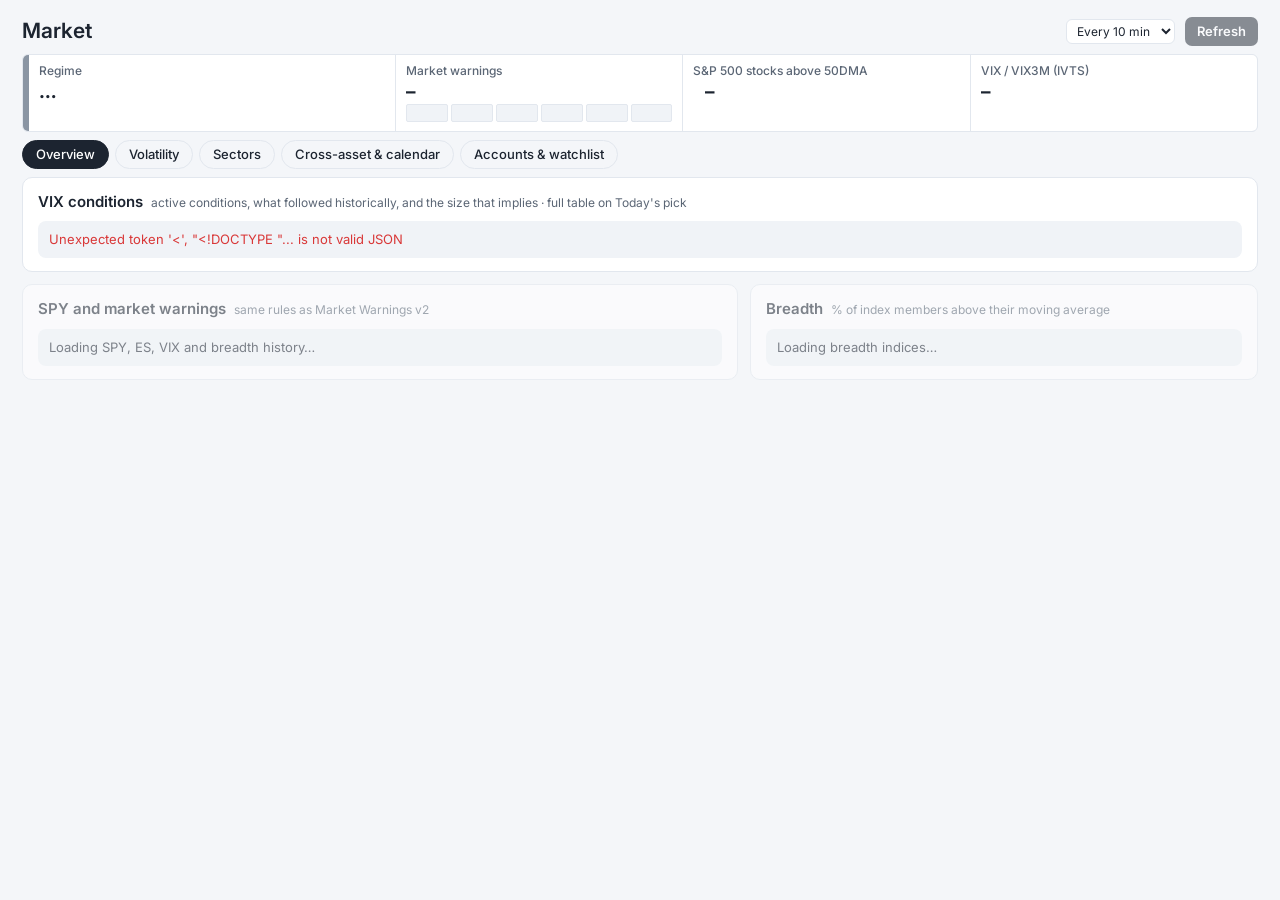
==== web/market.html @ d5e300c9 "Calmer desk layout: grouped sidebar, sticky size ribbon, light/dark switch One meaning per colour, s" ====
<!doctype html>
<html lang="en">
<head><meta charset="utf-8"><meta name="viewport" content="width=device-width,initial-scale=1">
<title>Market</title>
<link rel="preconnect" href="https://fonts.googleapis.com">
<link rel="preconnect" href="https://fonts.gstatic.com" crossorigin>
<link rel="stylesheet" href="https://fonts.googleapis.com/css2?family=Inter:wght@400;500;600;700&family=JetBrains+Mono:wght@400;500&display=swap">
<script>try { const t = localStorage.getItem("od.theme"); if (t === "light" || t === "dark") document.documentElement.dataset.theme = t; } catch (e) {}</script>
<style>
/* Layout: trading-desk board. Regime strip of instruments on top, then chart panels on a
   12-col grid. Up/down colours reuse the Pine tables (teal / red); warning states reuse the
   Pine panes (white / fuchsia / red). Series slots follow the validated categorical order. */
:root{
  --bg:#f4f6f9; --panel:#ffffff; --ink:#1c2430; --muted:#5b6675; --faint:#8a95a3; --line:#e2e7ee; --grid:#eef1f5; --soft:#f0f3f7;
  --accent:#2563eb;
  --up:#0f8f83; --down:#d93838; --warn:#a16207; --info:#2563eb;
  --s1:#2a78d6; --s2:#eb6834; --s3:#1baf7a;
  --f-display:"Inter",system-ui,-apple-system,"Segoe UI",sans-serif;
  --f-body:"Inter",system-ui,-apple-system,"Segoe UI",sans-serif;
  --f-mono:"JetBrains Mono",ui-monospace,"Cascadia Mono",Consolas,monospace;
}
@media (prefers-color-scheme: dark){:root:not([data-theme="light"]){
  --bg:#0c1015; --panel:#141a21; --ink:#e6ebf1; --muted:#93a0af; --faint:#6b7684; --line:#26303b; --grid:#1e262f; --soft:#1a222b;
  --accent:#5b9bf5; --up:#2fbfa9; --down:#ff6b6b; --warn:#e0a83e; --info:#5b9bf5;
  --s1:#3987e5; --s2:#d95926; --s3:#199e70; color-scheme:dark}}
:root[data-theme="dark"]{
  --bg:#0c1015; --panel:#141a21; --ink:#e6ebf1; --muted:#93a0af; --faint:#6b7684; --line:#26303b; --grid:#1e262f; --soft:#1a222b;
  --accent:#5b9bf5; --up:#2fbfa9; --down:#ff6b6b; --warn:#e0a83e; --info:#5b9bf5;
  --s1:#3987e5; --s2:#d95926; --s3:#199e70; color-scheme:dark}
.embedded .standalone{display:none}
.embedded .wrap{padding-block:0 24px}
body{background:var(--bg);color:var(--ink);font-family:var(--f-body);font-size:14px;line-height:1.45}
.wrap{max-width:1360px;margin:0 auto;padding-inline:16px;padding-block:14px 40px;display:flex;flex-direction:column;gap:14px}
h1,h2{font-family:var(--f-display);font-weight:600;margin:0;letter-spacing:.01em;text-wrap:balance}
h1{font-size:28px} h2{font-size:16px;text-transform:uppercase;letter-spacing:.07em}
h3{font-family:var(--f-display);font-weight:600;font-size:13px;text-transform:uppercase;letter-spacing:.07em;color:var(--muted);margin:0}
.mono,td.n,.num{font-family:var(--f-mono);font-variant-numeric:tabular-nums}
.muted{color:var(--muted)} .small{font-size:12px}
header.top{display:flex;flex-wrap:wrap;align-items:center;justify-content:space-between;gap:10px}
.topmeta{display:flex;flex-wrap:wrap;align-items:center;gap:10px}
button{font:inherit;font-family:var(--f-display);font-weight:600;letter-spacing:.05em;text-transform:uppercase;font-size:13px;
  background:var(--ink);color:var(--panel);border:0;border-radius:4px;padding:7px 14px;cursor:pointer}
button.ghost{background:transparent;color:var(--ink);border:1px solid var(--line);padding:4px 10px;font-size:12px}
button:focus-visible,input:focus-visible,th:focus-visible{outline:2px solid var(--accent);outline-offset:2px}
button:disabled{opacity:.5;cursor:default}
.demo{background:var(--accent);color:var(--panel);font-family:var(--f-display);font-weight:600;letter-spacing:.05em;text-transform:uppercase;padding:6px 12px;border-radius:4px}

/* regime strip */
.strip{display:grid;grid-template-columns:minmax(0,1.3fr) repeat(3,minmax(0,1fr));gap:1px;background:var(--line);border:1px solid var(--line);border-radius:6px;overflow:hidden}
.strip>div{background:var(--panel);padding:12px 14px;display:flex;flex-direction:column;gap:6px;min-width:0}
.lbl{font-family:var(--f-display);font-size:12px;text-transform:uppercase;letter-spacing:.08em;color:var(--muted)}
.big{font-family:var(--f-display);font-weight:700;font-size:26px;line-height:1.05}
.regime{border-left:6px solid var(--faint)}
.seg{display:grid;grid-template-columns:repeat(6,1fr);gap:3px}
.seg i{height:16px;border-radius:2px;background:var(--soft);border:1px solid var(--line)}
.tilerow{display:flex;align-items:center;gap:12px;min-width:0}
.tilerow>svg,.tilerow>span>svg{flex:0 0 auto}

/* grid & panels */
.grid{display:grid;grid-template-columns:repeat(12,minmax(0,1fr));gap:14px}
.panel{background:var(--panel);border:1px solid var(--line);border-radius:6px;padding:14px;display:flex;flex-direction:column;gap:12px;min-width:0;transition:opacity .2s}
.panel.stale{opacity:.55}
.panel>header{display:flex;justify-content:space-between;align-items:baseline;gap:8px;flex-wrap:wrap}
.c4{grid-column:span 4}.c5{grid-column:span 5}.c6{grid-column:span 6}.c7{grid-column:span 7}.c8{grid-column:span 8}.c12{grid-column:span 12}
@media (max-width:1060px){.c4,.c5,.c6,.c7,.c8{grid-column:span 12}.strip{grid-template-columns:repeat(2,minmax(0,1fr))}}
@media (max-width:540px){.strip{grid-template-columns:minmax(0,1fr)}}
.two{display:grid;grid-template-columns:minmax(0,1fr) minmax(0,1fr);gap:14px}
@media (max-width:760px){.two{grid-template-columns:minmax(0,1fr)}}
@media (max-width:1180px){.two.stack{grid-template-columns:minmax(0,1fr)}}
.rlist{display:flex;flex-direction:column;gap:4px}
.rrow{display:grid;grid-template-columns:minmax(0,10em) minmax(0,1fr);gap:12px;align-items:center;padding-block:4px;border-bottom:1px solid var(--soft)}
.rrow:last-child{border-bottom:0}
.rrow .who{display:flex;flex-direction:column;gap:3px;min-width:0}
.sub{display:flex;flex-direction:column;gap:6px;min-width:0}
.chart{position:relative;width:100%;min-width:0}
.chart svg{display:block;width:100%;overflow:visible}
.chart text{font-family:var(--f-mono);font-size:10.5px;fill:var(--faint)}
.chart .lab{font-family:var(--f-body);font-size:11px;fill:var(--ink)}
.legend{display:flex;flex-wrap:wrap;gap:4px 14px;font-size:12px;color:var(--muted)}
.legend span{display:inline-flex;align-items:center;gap:6px}
.legend i{width:14px;height:3px;border-radius:2px;display:inline-block}
.legend i.box{height:10px;width:10px;border-radius:2px}
#tip{position:fixed;z-index:10;pointer-events:none;background:var(--ink);color:var(--panel);font-size:12px;line-height:1.4;padding:6px 9px;border-radius:4px;max-width:260px;box-shadow:0 4px 14px rgba(0,0,0,.25)}
#tip b{font-family:var(--f-mono);font-weight:500}
#tip .sw{display:inline-block;width:8px;height:8px;border-radius:2px;margin-right:5px;vertical-align:middle}

.tbl{overflow-x:auto}
table{border-collapse:collapse;width:100%;font-size:13px}
th{font-family:var(--f-display);font-weight:600;text-transform:uppercase;letter-spacing:.05em;font-size:11.5px;color:var(--muted);text-align:left;padding:6px 8px;border-bottom:1px solid var(--line);white-space:nowrap}
th.sort{cursor:pointer} th.sort[aria-sort]{color:var(--ink)}
td{padding:5px 8px;border-bottom:1px solid var(--soft);white-space:nowrap}
td.n,th.n{text-align:right}
td.heat{text-align:right;font-family:var(--f-mono);font-variant-numeric:tabular-nums;color:var(--ink)}
tr:last-child td{border-bottom:0}
.pos{color:var(--up)} .neg{color:var(--down)} .wrn{color:var(--warn)} .acc{color:var(--accent)}
.chip{display:inline-block;font-family:var(--f-display);font-weight:600;font-size:11.5px;letter-spacing:.05em;text-transform:uppercase;padding:2px 7px;border-radius:3px;border:1px solid currentColor;white-space:nowrap}
.state{display:block;padding:9px 11px;border-radius:4px;background:var(--soft);font-size:13px}
.state.err{color:var(--down)}
.state.err button{margin-left:8px}
.minibar{display:inline-block;width:56px;height:8px;background:var(--soft);border-radius:2px;position:relative;vertical-align:middle;margin-right:6px;overflow:hidden}
.minibar>span{position:absolute;inset:0 auto 0 0;background:var(--info)}

/* warning grid */
.wgrid{display:grid;grid-template-columns:auto minmax(0,1fr) auto;gap:5px 10px;align-items:center}
.wgrid .rowname{font-size:12.5px;white-space:nowrap}
.wgrid .reading{font-family:var(--f-mono);font-size:12px;text-align:right;white-space:nowrap}
.hist{display:grid;grid-auto-flow:column;grid-auto-columns:minmax(0,1fr);gap:2px}
.hist i{display:block;height:12px;border-radius:1px}
.k-white{background:var(--soft);box-shadow:inset 0 0 0 1px var(--line)}
.k-fuchsia{background:var(--warn)} .k-red{background:var(--down)} .k-green{background:var(--up)} .k-aqua{background:var(--info)}
.seg i.k-fuchsia{background:var(--warn);border-color:var(--warn)} .seg i.k-red{background:var(--down);border-color:var(--down)} .seg i.k-green{background:var(--up)} .seg i.k-aqua{background:var(--info)}
.k-gray{background:transparent;box-shadow:inset 0 0 0 1px var(--faint)}
.k-faint{background:color-mix(in srgb,var(--warn) 40%,var(--soft))}

/* bars list */
.blist{display:flex;flex-direction:column;gap:7px}
.brow{display:grid;grid-template-columns:minmax(0,8.5em) minmax(0,1fr) 3.6em;gap:10px;align-items:center;font-size:12.5px}
.btrack{position:relative;height:12px;background:var(--soft);border-radius:2px}
.btrack>span{position:absolute;inset:0 auto 0 0;border-radius:0 2px 2px 0;background:var(--s1)}
.btrack>em{position:absolute;top:-2px;bottom:-2px;width:1px;background:var(--faint)}

.kv{display:grid;grid-template-columns:repeat(auto-fit,minmax(140px,1fr));gap:10px}
.kv>div{display:flex;flex-direction:column;gap:2px;padding:9px 11px;background:var(--soft);border-radius:4px;min-width:0}
.kv b{font-family:var(--f-display);font-weight:600;font-size:20px}
.row{display:flex;flex-wrap:wrap;gap:8px;align-items:center}
input[type=text]{font:inherit;font-family:var(--f-mono);background:var(--panel);color:var(--ink);border:1px solid var(--line);border-radius:4px;padding:6px 9px;min-width:0;flex:1 1 220px}
.tag{display:inline-flex;align-items:center;gap:6px;font-family:var(--f-mono);font-size:12px;background:var(--soft);border:1px solid var(--line);border-radius:3px;padding:2px 4px 2px 8px}
.tag button{background:transparent;color:var(--muted);padding:0 4px;font-size:14px;border:0}
.cards{display:grid;grid-template-columns:repeat(auto-fill,minmax(260px,1fr));gap:12px}
.card{border:1px solid var(--line);border-radius:5px;padding:10px 12px;display:flex;flex-direction:column;gap:6px;min-width:0}
.card .hd{display:flex;justify-content:space-between;align-items:baseline;gap:8px}
.card .sym{font-family:var(--f-mono);font-weight:500}
.toggle{display:inline-flex;border:1px solid var(--line);border-radius:4px;overflow:hidden}
.toggle button{background:transparent;color:var(--muted);border:0;border-radius:0;padding:4px 11px;font-size:12px}
.toggle button+button{border-left:1px solid var(--line)}
.toggle button[aria-pressed="true"]{background:var(--ink);color:var(--panel)}
select{font:inherit;font-size:12px;background:var(--panel);color:var(--ink);border:1px solid var(--line);border-radius:4px;padding:4px 6px}
select:focus-visible{outline:2px solid var(--accent);outline-offset:2px}
.note{font-size:12px;color:var(--muted);max-width:80ch;margin:0}
@media (prefers-reduced-motion:no-preference){.loading{animation:pulse 1.4s ease-in-out infinite}@keyframes pulse{50%{opacity:.45}}}
</style>
<link rel="stylesheet" href="compact.css">
<link rel="stylesheet" href="desk.css">
<link rel="stylesheet" href="vixcond.css">
<script src="vixcond.js"></script>
<script src="subtabs.js"></script>

<div class="wrap">
  <header class="top">
    <div>
      <h1 class="standalone">Market</h1>
      <div class="muted small">VIX family and indexes from IBKR (CBOE when TWS is off) · ETFs from yfinance · breadth computed from index members · account from TWS · read-only</div>
    </div>
    <div class="topmeta">
      <span id="demoFlag" hidden class="demo">Demo data, not market prices</span>
      <span class="muted small" id="updated">Loading…</span>
      <label class="muted small" for="autoSel">Auto-refresh</label>
      <select id="autoSel"><option value="0">Off</option><option value="5">Every 5 min</option><option value="10">Every 10 min</option><option value="15">Every 15 min</option><option value="30">Every 30 min</option></select>
      <span class="muted small mono" id="nextIn"></span>
      <button id="refresh" type="button">Refresh</button>
    </div>
  </header>

  <section class="strip" aria-label="Regime summary">
    <div class="regime" id="regimeBox"><span class="lbl">Regime</span><span class="big" id="regime">…</span><span class="small muted" id="regimeWhy"></span></div>
    <div><span class="lbl">Market warnings</span><span class="big" id="warnCount">–</span><div class="seg" id="warnSeg"><i></i><i></i><i></i><i></i><i></i><i></i></div><span class="small muted" id="warnOdds"></span></div>
    <div><span class="lbl">S&amp;P 500 stocks above 50DMA</span><div class="tilerow"><span id="gauge"></span><div class="sub"><span class="big" id="s5fiBig">–</span><span class="small muted" id="s5fiSub"></span></div></div></div>
    <div><span class="lbl">VIX / VIX3M (IVTS)</span><div class="tilerow"><div class="sub"><span class="big" id="ivtsBig">–</span><span class="small muted" id="ivtsSub"></span></div></div><div class="chart" id="ivtsSpark"></div></div>
  </section>

  <div class="grid" data-subs id="mdGrid">
    <section class="panel c12" id="pVixc" data-sub="Overview"><header><h2>VIX conditions</h2><span class="small muted">active conditions, what followed historically, and the size that implies · full table on Today's pick</span></header><div id="vcBody"></div></section>
    <section class="panel c7" id="pWarn" data-sub="Overview">
      <header><h2>SPY and market warnings</h2><span class="small muted">same rules as Market Warnings v2</span></header>
      <div id="warnBody" class="sub"><div class="state loading">Loading SPY, ES, VIX and breadth history…</div></div>
    </section>

    <section class="panel c5" id="pBreadth" data-sub="Overview">
      <header><h2>Breadth</h2><span class="small muted">% of index members above their moving average</span></header>
      <div id="breadthBody" class="sub"><div class="state loading">Loading breadth indices…</div></div>
    </section>

    <section class="panel c12" id="pVol" data-sub="Volatility">
      <header><h2>Volatility</h2><span class="small muted">VIX family from IBKR (CBOE fallback) · bands, term structure, implied vs realised, VIX/VIX3M</span></header>
      <div id="volBody" class="sub"><div class="state loading">Loading VIX term structure…</div></div>
    </section>

    <section class="panel c12" id="pSect" data-sub="Sectors">
      <header><h2>Sectors</h2><span class="small muted">what rotation says about risk appetite, leadership and SPX vs RUT · br = % of the sector's stocks above their 50DMA</span></header>
      <div id="sectBody" class="sub"><div class="state loading">Loading 13 sector ETFs and 11 sector breadth indices…</div></div>
    </section>

    <section class="panel c6" id="pCross" data-sub="Cross-asset &amp; calendar">
      <header><h2>Cross-asset</h2><span class="small muted">ratios vs their 20-day SMA · Canary 13612W momentum</span></header>
      <div id="crossBody" class="sub"><div class="state loading">Loading ratio and Canary inputs…</div></div>
    </section>

    <section class="panel c6" id="pCal" data-sub="Cross-asset &amp; calendar">
      <header><h2>US economic calendar</h2><span class="small muted">Forex Factory feed</span><div class="row"><span class="small muted">next 7 days</span><div class="toggle" role="group" aria-label="Importance" id="calToggle"><button type="button" data-f="medium">Medium</button><button type="button" data-f="high">High</button><button type="button" data-f="both">Both</button></div></div></header>
      <div id="calBody"><div class="state loading">Loading calendar…</div></div>
    </section>

    <section class="panel c12" id="pAcct" data-sub="Accounts &amp; watchlist">
      <header><h2>Accounts</h2><span class="small muted">TWS · view only, this app never places orders</span></header>
      <div id="acctBody" class="sub"><div class="state loading">Loading account…</div></div>
    </section>

    <section class="panel c12" id="pWatch" data-sub="Accounts &amp; watchlist">
      <header><h2>Watchlist signals</h2><span class="small muted">STFS v2.5 and BB + RSI rules recomputed from daily / weekly bars</span></header>
      <form class="row" id="watchForm" autocomplete="off">
        <label class="lbl" for="watchInput">Add symbol</label>
        <input type="text" id="watchInput" placeholder="EXCHANGE:TICKER, e.g. NASDAQ:AAPL">
        <button type="submit">Add</button>
      </form>
      <div class="row" id="watchTags"></div>
      <div id="watchBody"></div>
      <p class="note">An approximation for scanning. It uses the default STFS inputs (both directions, short-month filter on, 3-week reversal window, 5-day trigger) and treats the latest bar as closed. Confirm any setup on the TradingView chart before acting.</p>
    </section>
  </div>
</div>
<div id="tip" hidden></div>

<script>
(() => {
"use strict";
const TV = "Market data", IB = "TWS";
if (window.self !== window.top) document.documentElement.classList.add("embedded");
const $ = (id) => document.getElementById(id);
const esc = (s) => String(s ?? "").replace(/[&<>"']/g, (c) => ({"&":"&amp;","<":"&lt;",">":"&gt;",'"':"&quot;","'":"&#39;"}[c]));
const ok = (v) => v != null && isFinite(v);
const fmt = (v, d = 2) => ok(v) ? Number(v).toFixed(d) : "–";
const sgn = (v, d = 1) => ok(v) ? (v > 0 ? "+" : "") + Number(v).toFixed(d) : "–";
const cls = (v) => !ok(v) ? "" : v > 0 ? "pos" : v < 0 ? "neg" : "";
const money = (v, cur) => ok(v) ? Number(v).toLocaleString(undefined, {maximumFractionDigits: 2, minimumFractionDigits: 2}) + (cur ? " " + cur : "") : "–";
const last = (a) => a[a.length - 1];
const MON = ["Jan","Feb","Mar","Apr","May","Jun","Jul","Aug","Sep","Oct","Nov","Dec"];
const shortDate = (d) => { const [, m, dd] = d.split("-"); return `${MON[+m - 1]} ${+dd}`; };

/* ================================================================== */
/* Connector access: queue (2 at a time), cache, transient retries     */
let mcp = null, DEMO = false;
const MAX_CONC = 2; let running = 0; const waiting = [];
const slot = () => new Promise((res) => { if (running < MAX_CONC) { running++; res(); } else waiting.push(res); });
const release = () => { running--; const n = waiting.shift(); if (n) { running++; n(); } };
const sleep = (ms) => new Promise((r) => setTimeout(r, ms));
const TRANSIENT = /handshake|timeout|timed out|\b429\b|\b5\d\d\b|EOF|reset|temporar|unavailable|dial/i;
let forceFresh = false;

async function localCall(tool, input) {
  let url;
  if (tool === "mcp-tv-get-ohlcv") url = "/api/md/ohlcv?" + new URLSearchParams({symbol: input.symbol, interval: input.interval || "1D", count: input.count || 300, adj: input.adj ? "1" : "0"});
  else if (tool === "mcp-tv-get-economic-calendar") url = "/api/md/calendar?" + new URLSearchParams({date_from: input.date_from || "", date_to: input.date_to || ""});
  else throw {code: "other", message: "Unknown data request " + tool};
  const r = await fetch(url);
  if (!r.ok) throw {code: "server_unavailable", server: "Options Desk server", message: `HTTP ${r.status}`, retryable: true};
  return r.json();
}

async function call(server, tool, input, staleMs = 300000) {
  await slot();
  try {
    for (let attempt = 0; ; attempt++) {
      try {
        const p = await localCall(tool, input);
        if (p && typeof p === "object" && p.success === false) throw {code: "tool_error", server, message: typeof p.error === "string" ? p.error : JSON.stringify(p.error || p)};
        return {payload: p, storedAt: Date.now()};
      } catch (e) {
        const transient = e && (e.retryable || (e.code === "tool_error" && TRANSIENT.test(String(e.message))));
        if (!transient || attempt >= 2) throw e;
        await sleep(Math.min(e.retryAfterMs || (1200 * (attempt + 1) ** 2 + Math.random() * 900), 10000));
      }
    }
  } finally { release(); }
}

function errorHtml(e, what) {
  const code = e && e.code, s = (e && e.server) || what;
  const m = String((e && e.message) || "");
  let msg;
  switch (code) {
    case "needs_reauth": msg = `<b>${esc(s)} needs reconnecting.</b> Reconnect it in claude.ai Settings → Connectors, then press Retry.`; break;
    case "server_not_connected": msg = `<b>${esc(s)} isn't connected.</b> Add it in claude.ai Settings → Connectors.`; break;
    case "selection_required": msg = `<b>Choose which ${esc(s)} connector to use</b> when prompted, then press Retry.`; break;
    case "not_in_manifest": msg = `<b>${esc(s)} is turned off for this page.</b> Allow it from the artifact's Permissions menu.`; break;
    case "blocked_by_policy": case "approval_required": msg = `<b>Your organization's policy blocks this ${esc(s)} tool here.</b>`; break;
    case "server_unavailable": case "rate_limited": msg = `<b>${esc(s)} didn't answer in time.</b> Try again in a minute.`; break;
    case "not_granted": case "capability_disabled": case "capability_removed": msg = `<b>Connectors aren't available in this view.</b> Open the page on claude.ai while signed in.`; break;
    case "tool_error": msg = TRANSIENT.test(m) ? `<b>${esc(s)} had a temporary data-feed problem</b> and three attempts failed. Try again in a minute.` : `<b>${esc(s)} returned an error:</b> ${esc(m.slice(0, 200))}`; break;
    default: msg = `<b>Couldn't load ${esc(what)}.</b> ${esc(m.slice(0, 200))}`;
  }
  return `<div class="state err">${msg}</div>`;
}

/* ================================================================== */
/* Bars: one request per symbol per refresh, shared by every section   */
const dateKey = (t) => new Date((t + 6 * 3600) * 1000).toISOString().slice(0, 10); // ES session opens 22:00 UTC -> next day
const NEED = {"AMEX:SPY": 320, "CME_MINI:ES1!": 200, "CBOE:VIX": 300, "CBOE:VIX3M": 300, "CBOE:VIX9D": 40, "CBOE:VIX6M": 40, "CBOE:VIX1Y": 40,
  "CBOE:VVIX": 300, "CBOE:SKEW": 300, "CBOE:RVX": 160, "CBOE:SPX": 160, "RUSSELL:RUT": 160,
  "INDEX:S5FI": 200, "INDEX:S5TH": 200, "INDEX:S5TW": 200, "AMEX:XLU": 130, "AMEX:HYG": 130, "NASDAQ:TLT": 130, "NASDAQ:WOOD": 130, "AMEX:GLD": 130,
  "AMEX:EEM": 270, "AMEX:AGG": 270, "NASDAQ:IEF": 270};
let memo = new Map(), oldestStamp = null;
const stamp = (s) => { if (s && (oldestStamp == null || s < oldestStamp)) oldestStamp = s; };
// adj = dividend-adjusted closes (sectors, cross-asset ratios). Raw closes stay the default for the warnings
// and the watchlist so they match TradingView and the Pine scripts.
function bars(symbol, interval = "1D", count, adj = false) {
  const n = count || NEED[symbol] || 90, key = symbol + "|" + interval + (adj ? "|adj" : "");
  if (memo.has(key)) return memo.get(key);
  const p = (async () => {
    if (DEMO) return demoBars(symbol, n, interval);
    const {payload, storedAt} = await call(TV, "mcp-tv-get-ohlcv", {symbol, count: n, interval, format: "columns", adj});
    stamp(storedAt);
    const b = payload && payload.bars;
    if (!b || !b.c || !b.c.length) throw {code: "tool_error", server: TV, message: `No bars for ${symbol}`};
    return {sym: symbol, t: b.t, o: b.o, h: b.h, l: b.l, c: b.c, v: (b.v || []).map((x) => x == null ? 0 : x), d: b.t.map(dateKey)};
  })();
  p.catch(() => memo.delete(key)); // a failed symbol can be retried
  memo.set(key, p);
  return p;
}
const idxAt = (s, d) => { let lo = 0, hi = s.d.length - 1, ix = -1; while (lo <= hi) { const m = (lo + hi) >> 1; if (s.d[m] <= d) { ix = m; lo = m + 1; } else hi = m - 1; } return ix; };
const at = (s, vals, d) => { if (!s) return null; const i = idxAt(s, d); return i < 0 ? null : vals[i]; };

/* Demo bars (only with #demo and no connectors): deterministic random walks, clearly flagged. */
function demoBars(symbol, n, interval) {
  let seed = [...symbol].reduce((a, ch) => (a * 31 + ch.charCodeAt(0)) >>> 0, 7);
  const rnd = () => ((seed = (seed * 1664525 + 1013904223) >>> 0) / 4294967296);
  const isBreadth = symbol.startsWith("INDEX:"), isVix = symbol.startsWith("CBOE:");
  const step = interval === "1W" ? 7 * 86400 : 86400, t0 = Math.floor(Date.now() / 1000 / 86400) * 86400 + 13.5 * 3600 - n * step;
  const t = [], o = [], h = [], l = [], c = [], v = []; let x = isBreadth ? 55 : isVix ? 16 + (symbol.length % 4) : 50 + rnd() * 400;
  for (let i = 0; i < n; i++) {
    const prev = x;
    if (isBreadth) x = Math.max(3, Math.min(97, x + (rnd() - 0.5) * 9 + (55 - x) * 0.04));
    else if (isVix) x = Math.max(9, x + (rnd() - 0.5) * 1.6 + (17 - x) * 0.06);
    else x = x * (1 + (rnd() - 0.48) * 0.022);
    t.push(t0 + i * step); o.push(prev); c.push(x); h.push(Math.max(prev, x) * (1 + rnd() * 0.006)); l.push(Math.min(prev, x) * (1 - rnd() * 0.006)); v.push(isBreadth || isVix ? 0 : 1e6 * (20 + rnd() * 30));
  }
  return {sym: symbol, t, o, h, l, c, v, d: t.map(dateKey)};
}

/* ================================================================== */
/* Pine-equivalent maths                                               */
function sma(a, n) { const o = Array(a.length).fill(null); for (let i = n - 1; i < a.length; i++) { let s = 0, good = true; for (let k = i - n + 1; k <= i; k++) { if (a[k] == null) { good = false; break; } s += a[k]; } if (good) o[i] = s / n; } return o; }
function stdev(a, n) { const m = sma(a, n); return a.map((_, i) => { if (m[i] == null) return null; let s = 0; for (let k = i - n + 1; k <= i; k++) s += (a[k] - m[i]) ** 2; return Math.sqrt(s / n); }); }
function emaLike(a, n, alpha) { const o = Array(a.length).fill(null); let prev = null, run = 0, sum = 0;
  for (let i = 0; i < a.length; i++) { const x = a[i];
    if (prev == null) { if (x == null) { run = 0; sum = 0; continue; } run++; sum += x; if (run > n) sum -= a[i - n]; if (run >= n) { prev = sum / n; o[i] = prev; } }
    else if (x != null) { prev = alpha * x + (1 - alpha) * prev; o[i] = prev; } }
  return o; }
const ema = (a, n) => emaLike(a, n, 2 / (n + 1));
const rma = (a, n) => emaLike(a, n, 1 / n);
function wma(a, n) { const o = Array(a.length).fill(null), den = n * (n + 1) / 2; for (let i = n - 1; i < a.length; i++) { let s = 0, good = true; for (let k = 0; k < n; k++) { const x = a[i - n + 1 + k]; if (x == null) { good = false; break; } s += x * (k + 1); } if (good) o[i] = s / den; } return o; }
function hma(a, n) { const h = wma(a, Math.floor(n / 2)), f = wma(a, n); return wma(h.map((x, i) => x == null || f[i] == null ? null : 2 * x - f[i]), Math.floor(Math.sqrt(n))); }
const change = (a) => a.map((x, i) => i === 0 || x == null || a[i - 1] == null ? null : x - a[i - 1]);
const tr = (s) => s.c.map((_, i) => i === 0 ? s.h[0] - s.l[0] : Math.max(s.h[i] - s.l[i], Math.abs(s.h[i] - s.c[i - 1]), Math.abs(s.l[i] - s.c[i - 1])));
function rsi(a, n) { const ch = change(a), up = rma(ch.map((x) => x == null ? null : Math.max(x, 0)), n), dn = rma(ch.map((x) => x == null ? null : Math.max(-x, 0)), n);
  return up.map((u, i) => u == null || dn[i] == null ? null : dn[i] === 0 ? 100 : u === 0 ? 0 : 100 - 100 / (1 + u / dn[i])); }
const highest = (a, n) => a.map((_, i) => i < n - 1 ? null : Math.max(...a.slice(i - n + 1, i + 1)));
const zs = (a, n) => { const m = sma(a, n), sd = stdev(a, n); return a.map((x, i) => m[i] == null || !sd[i] ? null : (x - m[i]) / sd[i]); };
const ret = (c, i, k) => i - k < 0 || !c[i - k] ? null : (c[i] / c[i - k] - 1) * 100;

/* ================================================================== */
/* Charts: measured-width SVG, solid hairline grid, crosshair tooltip  */
const tip = $("tip");
function showTip(html, x, y) { tip.innerHTML = html; tip.hidden = false; const r = tip.getBoundingClientRect(); let L = x + 14, T = y + 14; if (L + r.width > innerWidth - 8) L = x - r.width - 14; if (T + r.height > innerHeight - 8) T = y - r.height - 14; tip.style.left = L + "px"; tip.style.top = T + "px"; }
const hideTip = () => { tip.hidden = true; };
function niceTicks(lo, hi, n = 4) {
  const span = hi - lo || 1, raw = span / n, mag = 10 ** Math.floor(Math.log10(raw)), st = [1, 2, 2.5, 5, 10].map((m) => m * mag).find((s) => s >= raw) || raw;
  const out = []; for (let v = Math.ceil(lo / st) * st; v <= hi + 1e-9; v += st) out.push(+v.toFixed(10)); return out;
}
const charts = new Set();
const ro = new ResizeObserver((ents) => ents.forEach((e) => { const el = e.target; if (el._draw && Math.abs(el.clientWidth - (el._w || 0)) > 4) el._draw(); }));
function mount(el, draw) { el._draw = () => { el._w = el.clientWidth; draw(el.clientWidth || 600); }; if (!charts.has(el)) { charts.add(el); ro.observe(el); } el._draw(); }

/* lineChart: {dates, series:[{name,vals,color,width,dash,area}], band:{lo,hi}, refs:[{y,label}], shade:[colorOrNull per index],
               yMin,yMax, h, fy, endLabels, fmtTip} */
function lineChart(el, cfg) {
  mount(el, (W) => {
    const H = cfg.h || 180, mL = 40, mR = cfg.endLabels ? 64 : 12, mT = 8, mB = 22, pw = W - mL - mR, ph = H - mT - mB, n = cfg.dates.length;
    const all = []; cfg.series.forEach((s) => s.vals.forEach((v) => ok(v) && all.push(v)));
    if (cfg.band) [cfg.band.lo, cfg.band.hi].forEach((a) => a.forEach((v) => ok(v) && all.push(v)));
    (cfg.refs || []).forEach((r) => all.push(r.y));
    let lo = cfg.yMin ?? Math.min(...all), hi = cfg.yMax ?? Math.max(...all); if (hi === lo) { hi += 1; lo -= 1; }
    if (cfg.yMin == null || cfg.yMax == null) { const pad = (hi - lo) * 0.06; if (cfg.yMin == null) lo -= pad; if (cfg.yMax == null) hi += pad; }
    const X = (i) => mL + (n <= 1 ? 0 : i * pw / (n - 1)), Y = (v) => mT + ph - (v - lo) * ph / (hi - lo);
    const fy = cfg.fy || ((v) => Math.abs(hi - lo) < 5 ? v.toFixed(2) : Math.abs(v) >= 1000 ? Math.round(v).toLocaleString() : (+v.toFixed(1)).toString());
    let s = `<svg width="${W}" height="${H}" viewBox="0 0 ${W} ${H}" role="img" aria-label="${esc(cfg.label || "chart")}">`;
    if (cfg.shade) { const bw = pw / Math.max(n - 1, 1); cfg.shade.forEach((c, i) => { if (c) s += `<rect x="${(X(i) - bw / 2).toFixed(1)}" y="${mT}" width="${(bw + 0.6).toFixed(1)}" height="${ph}" fill="${c}"/>`; }); }
    niceTicks(lo, hi, cfg.ticks || 4).forEach((v) => { if (v < lo || v > hi) return; s += `<line x1="${mL}" x2="${mL + pw}" y1="${Y(v).toFixed(1)}" y2="${Y(v).toFixed(1)}" stroke="var(--grid)"/><text x="${mL - 6}" y="${(Y(v) + 3.5).toFixed(1)}" text-anchor="end">${fy(v)}</text>`; });
    const xt = Math.max(2, Math.min(5, n, Math.floor(pw / 72))); for (let k = 0; k < xt; k++) { const i = Math.round(k * (n - 1) / Math.max(xt - 1, 1)); s += `<text x="${X(i).toFixed(1)}" y="${H - 6}" text-anchor="${k === 0 ? "start" : k === xt - 1 ? "end" : "middle"}">${shortDate(cfg.dates[i])}</text>`; }
    (cfg.refs || []).forEach((r) => { s += `<line x1="${mL}" x2="${mL + pw}" y1="${Y(r.y).toFixed(1)}" y2="${Y(r.y).toFixed(1)}" stroke="${r.color || "var(--faint)"}" stroke-width="1" stroke-dasharray="4 3"/>${r.label ? `<text x="${mL + pw + 4}" y="${(Y(r.y) + 3.5).toFixed(1)}">${esc(r.label)}</text>` : ""}`; });
    const path = (vals) => { let d = "", pen = false; vals.forEach((v, i) => { if (!ok(v)) { pen = false; return; } d += (pen ? "L" : "M") + X(i).toFixed(1) + " " + Y(v).toFixed(1); pen = true; }); return d; };
    if (cfg.band) { const up = [], dn = []; cfg.dates.forEach((_, i) => { if (ok(cfg.band.lo[i]) && ok(cfg.band.hi[i])) { up.push(`${X(i).toFixed(1)},${Y(cfg.band.hi[i]).toFixed(1)}`); dn.unshift(`${X(i).toFixed(1)},${Y(cfg.band.lo[i]).toFixed(1)}`); } }); if (up.length) s += `<polygon points="${up.concat(dn).join(" ")}" fill="var(--s1)" opacity=".12"/>`; }
    cfg.series.forEach((se) => {
      if (se.area) { const pts = []; se.vals.forEach((v, i) => ok(v) && pts.push(`${X(i).toFixed(1)},${Y(v).toFixed(1)}`)); if (pts.length) s += `<polygon points="${X(se.vals.findIndex(ok)).toFixed(1)},${mT + ph} ${pts.join(" ")} ${X(n - 1).toFixed(1)},${mT + ph}" fill="${se.color}" opacity=".10"/>`; }
      s += `<path d="${path(se.vals)}" fill="none" stroke="${se.color}" stroke-width="${se.width || 2}" ${se.dash ? `stroke-dasharray="${se.dash}"` : ""} stroke-linejoin="round" stroke-linecap="round"/>`;
    });
    if (cfg.dots) cfg.dots.forEach((dt) => { if (ok(dt.v)) s += `<circle cx="${X(dt.i).toFixed(1)}" cy="${Y(dt.v).toFixed(1)}" r="4" fill="${dt.color}" stroke="var(--panel)" stroke-width="2"/>`; });
    if (cfg.endLabels) {
      const labs = cfg.series.filter((se) => se.label !== false).map((se) => { const i = se.vals.length - 1; return {y: Y(se.vals[i]), se, v: se.vals[i]}; }).filter((o) => ok(o.v)).sort((a, b) => a.y - b.y);
      for (let k = 1; k < labs.length; k++) if (labs[k].y - labs[k - 1].y < 13) labs[k].y = labs[k - 1].y + 13;
      labs.forEach((o) => { const i = o.se.vals.length - 1; s += `<circle cx="${X(i).toFixed(1)}" cy="${Y(o.v).toFixed(1)}" r="3.5" fill="${o.se.color}" stroke="var(--panel)" stroke-width="2"/><text class="lab" x="${mL + pw + 8}" y="${(o.y + 4).toFixed(1)}">${esc(o.se.short || "")}${o.se.short ? " " : ""}${(cfg.fe || fy)(o.v)}</text>`; });
    }
    s += `<line class="xh" x1="0" x2="0" y1="${mT}" y2="${mT + ph}" stroke="var(--muted)" stroke-width="1" visibility="hidden"/><rect class="hit" x="${mL}" y="${mT}" width="${pw}" height="${ph}" fill="transparent"/></svg>`;
    el.innerHTML = s;
    const svg = el.firstChild, xh = svg.querySelector(".xh"), hit = svg.querySelector(".hit");
    const move = (ev) => {
      const r = svg.getBoundingClientRect(), px = ev.clientX - r.left, i = Math.max(0, Math.min(n - 1, Math.round((px - mL) / pw * (n - 1))));
      xh.setAttribute("x1", X(i)); xh.setAttribute("x2", X(i)); xh.setAttribute("visibility", "visible");
      const rows = cfg.series.filter((se) => se.tip !== false).map((se) => `<div><span class="sw" style="background:${se.color}"></span>${esc(se.name)} <b>${ok(se.vals[i]) ? (cfg.ft || fy)(se.vals[i]) : "–"}</b></div>`).join("");
      showTip(`<div>${esc(shortDate(cfg.dates[i]))} ${cfg.dates[i].slice(0, 4)}</div>${rows}${cfg.extraTip ? cfg.extraTip(i) : ""}`, ev.clientX, ev.clientY);
    };
    hit.addEventListener("pointermove", move); hit.addEventListener("pointerdown", move);
    hit.addEventListener("pointerleave", () => { xh.setAttribute("visibility", "hidden"); hideTip(); });
  });
}
const legend = (items) => `<div class="legend">${items.map(([name, color, box]) => `<span><i class="${box ? "box" : ""}" style="background:${color}"></i>${esc(name)}</span>`).join("")}</div>`;

/* ================================================================== */
/* Data definitions                                                    */
const SECTORS = [
  ["Technology", "AMEX:XLK", "INDEX:SKFI"], ["Financials", "AMEX:XLF", "INDEX:SFFI"], ["Communications", "AMEX:XLC", "INDEX:SLFI"],
  ["Cons. Disc.", "AMEX:XLY", "INDEX:SYFI"], ["Industrials", "AMEX:XLI", "INDEX:SIFI"], ["Healthcare", "AMEX:XLV", "INDEX:SVFI"],
  ["Staples", "AMEX:XLP", "INDEX:SPFI"], ["Energy", "AMEX:XLE", "INDEX:SEFI"], ["Utilities", "AMEX:XLU", "INDEX:SUFI"],
  ["Real Estate", "AMEX:XLRE", "INDEX:SSFI"], ["Materials", "AMEX:XLB", "INDEX:SBFI"], ["Semis", "NASDAQ:SMH", null], ["Homebuilders", "AMEX:XHB", null]];
const S = {};
const settle = (ps) => Promise.allSettled(ps).then((r) => r.map((x) => x.status === "fulfilled" ? x.value : null));
const firstErr = async (ps) => { const r = await Promise.allSettled(ps); const f = r.find((x) => x.status === "rejected"); return f ? f.reason : {code: "other", message: "No data returned."}; };

/* ============================ Warnings ============================= */
async function loadWarnings() {
  const spy = await bars("AMEX:SPY");
  const syms = ["CME_MINI:ES1!", "CBOE:VIX", "CBOE:VIX3M", "INDEX:S5FI", "INDEX:S5TH"];
  const [es, vix, vix3m, s5fi, s5th] = await settle(syms.map((s) => bars(s)));
  const c = spy.c, h = hma(c, 15), s = sma(c, 50), e21 = ema(c, 21);
  const atrZ = zs(ema(tr(spy), 20), 20);
  let cum = 0; const obvZ = zs(c.map((x, i) => (cum += i ? Math.sign(x - c[i - 1]) * spy.v[i] : 0)), 20);
  const fiEq = ema(change(c).map((x, i) => x == null ? null : x * spy.v[i]), 13).map((x) => x == null ? null : x / 1e6);
  const fiEs = es ? ema(change(es.c).map((x, i) => x == null ? null : x * es.v[i]), 13).map((x) => x == null ? null : x / 1e6) : null;
  const hi20 = highest(c, 20), N0 = Math.max(60, c.length - 120);
  const rows = [];
  for (let i = N0; i < c.length; i++) {
    const d = spy.d[i];
    const dsum = s[i] == null || h[i] == null || s[i - 1] == null || h[i - 1] == null ? null : (s[i] > s[i - 1] ? 1 : -1) + (h[i] > h[i - 1] ? 1 : -1) + (h[i] > s[i] ? 1 : -1) + (c[i] > h[i] ? 1 : -1);
    const v1 = at(vix, vix && vix.c, d), v3 = at(vix3m, vix3m && vix3m.c, d), ivts = v1 && v3 ? v1 / v3 : null;
    const fe = es ? at(es, fiEs, d) : null;
    const ix = s5fi ? idxAt(s5fi, d) : -1, br50 = ix >= 0 ? s5fi.c[ix] : null, br50ago = ix >= 20 ? s5fi.c[ix - 20] : null, br200 = at(s5th, s5th && s5th.c, d);
    const brLow = ok(br200) && br200 < 50, brDiv = ok(hi20[i]) && c[i] >= hi20[i] && ok(br50) && ok(br50ago) && br50 < br50ago;
    const fiN = (ok(fiEq[i]) && fiEq[i] <= -141 ? 1 : 0) + (ok(fe) && fe <= -15 ? 1 : 0);
    const r = {i, d, dsum, atrZ: atrZ[i], obvZ: obvZ[i], ivts, fiEq: fiEq[i], fiEs: fe, br50, br200, brDiv, brN: (brLow ? 1 : 0) + (brDiv ? 1 : 0), fiN};
    r.col = [
      r.dsum == 4 ? "green" : r.dsum == 2 ? "aqua" : r.dsum == -4 ? "red" : r.dsum == -2 ? "fuchsia" : r.dsum == null ? "gray" : "white",
      !ok(r.atrZ) ? "gray" : r.atrZ >= 2 ? "red" : r.atrZ >= 1 ? "fuchsia" : "white",
      !ok(r.obvZ) ? "gray" : r.obvZ <= -2 ? "red" : r.obvZ < -1 ? "fuchsia" : "white",
      !ok(r.ivts) ? "gray" : r.ivts >= 1 ? "red" : r.ivts >= 0.9 ? "fuchsia" : "white",
      r.fiN == 2 ? "red" : r.fiN == 1 ? "fuchsia" : !es && !ok(r.fiEq) ? "gray" : "white",
      !s5fi && !s5th ? "gray" : r.brN == 2 ? "red" : r.brN == 1 ? "fuchsia" : "white"];
    r.total = (r.dsum != null && r.dsum < 0 ? 1 : 0) + (r.atrZ >= 1 ? 1 : 0) + (r.obvZ < -1 ? 1 : 0) + (r.ivts >= 0.9 ? 1 : 0) + (r.fiN > 0 ? 1 : 0) + (r.brN > 0 ? 1 : 0);
    rows.push(r);
  }
  const L = last(rows); S.warn = L; S.spy = spy;
  if (vix && vix3m) S.ivtsSeries = {dates: rows.map((r) => r.d), vals: rows.map((r) => r.ivts)};
  const missing = syms.filter((_, k) => ![es, vix, vix3m, s5fi, s5th][k]);
  const totCol = (t) => t >= 5 ? "color-mix(in srgb, var(--down) 28%, transparent)" : t >= 4 ? "color-mix(in srgb, var(--warn) 24%, transparent)" : t >= 3 ? "color-mix(in srgb, var(--warn) 11%, transparent)" : null;
  const names = ["DSSTFS (trend stack)", "ATR z-score", "OBV z-score", "VIX/VIX3M ≥ 0.90", "Force Index", "Breadth"];
  const reads = [fmt(L.dsum, 0), fmt(L.atrZ), fmt(L.obvZ), fmt(L.ivts, 3), `${fmt(L.fiEq, 0)} / ${fmt(L.fiEs, 0)}`, `${fmt(L.br50, 0)}% / ${fmt(L.br200, 0)}%${L.brDiv ? " div" : ""}`];
  const show = rows.slice(-60);
  $("warnBody").innerHTML = `<div class="chart" id="spyChart"></div>
    ${legend([["SPY close", "var(--ink)"], ["21 EMA", "var(--accent)"], ["50 SMA", "var(--s1)"], ["3 warnings", "color-mix(in srgb, var(--warn) 18%, var(--panel))", 1], ["4", "color-mix(in srgb, var(--warn) 35%, var(--panel))", 1], ["5+", "color-mix(in srgb, var(--down) 40%, var(--panel))", 1]])}
    <div class="sub"><h3>Warning components · last 60 sessions, latest right</h3>
    <div class="wgrid">${names.map((nm, k) => `<span class="rowname">${nm}</span><div class="hist">${show.map((r) => `<i class="k-${r.col[k]}" title="${r.d}: ${r.col[k]}"></i>`).join("")}</div><span class="reading">${esc(reads[k])}</span>`).join("")}
    <span class="rowname"><b>Total</b></span><div class="hist">${show.map((r) => `<i class="${r.total >= 5 ? "k-red" : r.total >= 4 ? "k-fuchsia" : r.total >= 3 ? "k-faint" : "k-white"}" title="${r.d}: ${r.total}/6"></i>`).join("")}</div><span class="reading"><b>${L.total}/6</b></span></div>
    <span class="small muted">Readings: DSTFS sum · ATR and OBV z · VIX/VIX3M · Force Index SPY / ES (millions) · % S&amp;P above 50D / 200D. White = clear, fuchsia = warning, red = strong, outlined = no data. As of ${esc(L.d)}.${missing.length ? ` Missing: ${esc(missing.join(", "))}.` : ""}</span></div>`;
  lineChart($("spyChart"), {label: "SPY with warning shading", h: 220, dates: rows.map((r) => r.d),
    series: [{name: "SPY", short: "SPY", vals: rows.map((r) => c[r.i]), color: "var(--ink)", width: 1.8},
             {name: "21 EMA", vals: rows.map((r) => e21[r.i]), color: "var(--accent)", width: 1.4, label: false},
             {name: "50 SMA", vals: rows.map((r) => s[r.i]), color: "var(--s1)", width: 1.4, label: false}],
    shade: rows.map((r) => totCol(r.total)), endLabels: true, fy: (v) => v.toFixed(0), ft: (v) => v.toFixed(2),
    extraTip: (i) => `<div>Warnings <b>${rows[i].total}/6</b></div>`});
  const seg = $("warnSeg").children; L.col.forEach((cc, k) => { seg[k].className = "k-" + cc; });
  $("warnCount").textContent = `${L.total} of 6`;
  S.warnTested = L.total - (L.brN > 0 ? 1 : 0);
  oddsLines(); $("warnCount").className = "big " + (L.total >= 5 ? "neg" : L.total >= 3 ? "wrn" : "");
  renderIvtsTile();
}

/* ============================ Breadth ============================== */
function gauge(v) {
  const W = 92, H = 54, cx = 46, cy = 48, R = 38, a = (p) => Math.PI * (1 - p / 100), pt = (p, r) => [cx + r * Math.cos(a(p)), cy - r * Math.sin(a(p))];
  const P = (p, r) => pt(p, r).map((x) => x.toFixed(1)).join(",");
  const arc = (p0, p1, col) => `<path d="M${P(p0, R)} A${R} ${R} 0 0 1 ${P(p1, R)}" stroke="${col}" stroke-width="9" fill="none"/>`;
  const nd = pt(ok(v) ? v : 0, R - 2);
  return `<svg width="${W}" height="${H}" viewBox="0 0 ${W} ${H}" role="img" aria-label="gauge ${fmt(v, 0)} percent">${arc(0, 20, "var(--up)")}${arc(20.6, 79.4, "var(--soft)")}${arc(80, 100, "var(--warn)")}
    ${ok(v) ? `<line x1="${cx}" y1="${cy}" x2="${nd[0].toFixed(1)}" y2="${nd[1].toFixed(1)}" stroke="var(--ink)" stroke-width="2.5" stroke-linecap="round"/><circle cx="${cx}" cy="${cy}" r="4" fill="var(--ink)"/>` : ""}</svg>`;
}
async function loadBreadth() {
  const main = await settle(["INDEX:S5TW", "INDEX:S5FI", "INDEX:S5TH"].map((s) => bars(s)));
  const others = await settle(["INDEX:NDFI"].map((s) => bars(s, "1D", 30)));
  if (!main.some(Boolean)) throw (await firstErr([bars("INDEX:S5FI")]));
  const ref = main[1] || main[0] || main[2], n = Math.min(120, ref.c.length), dates = ref.d.slice(-n);
  const ser = [["above 20DMA", "20D", main[0], "var(--s1)"], ["above 50DMA", "50D", main[1], "var(--s2)"], ["above 200DMA", "200D", main[2], "var(--s3)"]].filter((x) => x[2]);
  const cmp = [["S&P 500", main[1]], ["Nasdaq 100", others[0]]];
  $("breadthBody").innerHTML = `<div class="chart" id="brChart"></div>${legend(ser.map(([nm, , , col]) => ["% " + nm, col]))}
    <div class="sub"><h3>Above 50DMA by index · today vs 5 sessions ago</h3><div class="blist">${cmp.map(([nm, b]) => {
      if (!b) return `<div class="brow"><span>${nm}</span><span class="small muted">unavailable</span><span></span></div>`;
      const v = last(b.c), p = b.c[b.c.length - 6];
      return `<div class="brow" title="${nm}: ${fmt(v, 1)}% (5 sessions ago ${fmt(p, 1)}%)"><span>${nm}</span><span class="btrack"><span style="width:${Math.max(0, Math.min(100, v))}%"></span><em style="left:${Math.max(0, Math.min(100, p))}%"></em><em style="left:20%;opacity:.35"></em><em style="left:80%;opacity:.35"></em></span><span class="mono small" style="text-align:right">${fmt(v, 0)}% <span class="${cls(v - p)}">${v > p ? "▲" : v < p ? "▼" : "="}</span></span></div>`;
    }).join("")}</div><span class="small muted">Thin tick = 5 sessions ago. Faint ticks at 20 (washout) and 80 (stretched).</span></div>`;
  lineChart($("brChart"), {label: "Percent of S&P 500 stocks above moving averages", h: 210, dates, yMin: 0, yMax: 100, ticks: 5,
    series: ser.map(([nm, sh, b, col]) => ({name: "% " + nm, short: sh, vals: dates.map((d) => at(b, b.c, d)), color: col})),
    refs: [{y: 80, label: "80"}, {y: 20, label: "20"}], endLabels: true, fy: (v) => v.toFixed(0), ft: (v) => v.toFixed(1) + "%"});
  if (main[1]) {
    const v = last(main[1].c), p = main[1].c[main[1].c.length - 6]; S.s5fi = v;
    $("gauge").innerHTML = gauge(v); $("s5fiBig").textContent = fmt(v, 0) + "%";
    $("s5fiSub").textContent = `${v > p ? "▲ rising" : "▼ falling"} vs 5 sessions · ${v >= 80 ? "stretched" : v <= 20 ? "washed out" : "mid-range"}`;
  }
  renderRegime();
}

/* ============================ Volatility =========================== */
function renderIvtsTile() {
  const iv = S.ivtsSeries; if (!iv) return;
  const v = last(iv.vals.filter(ok));
  $("ivtsBig").textContent = fmt(v, 3); $("ivtsBig").className = "big " + ivtsBand(v).cls;
  const dates = iv.dates.slice(-60), vals = iv.vals.slice(-60);
  lineChart($("ivtsSpark"), {label: "IVTS last 60 sessions", h: 70, dates, series: [{name: "IVTS", vals, color: "var(--s1)", width: 1.6, area: true}],
    refs: [{y: 0.9, color: "var(--warn)"}, {y: 1, color: "var(--down)"}], fy: (x) => x.toFixed(2), ft: (x) => x.toFixed(3), ticks: 2});
  const B = ivtsBand(v); $("ivtsSub").textContent = `${B.label} · ${B.a14} · ${B.cal}`;
}
async function loadVol() {
  const syms = [["9D", "CBOE:VIX9D"], ["VIX", "CBOE:VIX"], ["3M", "CBOE:VIX3M"], ["6M", "CBOE:VIX6M"], ["1Y", "CBOE:VIX1Y"]];
  const extra = ["CBOE:VVIX", "CBOE:SKEW", "CBOE:RVX", "CBOE:SPX", "RUSSELL:RUT"];
  const [r, ex] = await Promise.all([settle(syms.map(([, s]) => bars(s))), settle(extra.map((s) => bars(s)))]);
  const [vvix, skew, rvx, spx, rut] = ex;
  const vix = r[1]; if (!vix) throw (await firstErr([bars("CBOE:VIX")]));
  const n = Math.min(120, vix.c.length), dates = vix.d.slice(-n), m = sma(vix.c, 20), sd = stdev(vix.c, 20), z = zs(vix.c, 20);
  const off = vix.c.length - n, vals = vix.c.slice(-n), lo = m.slice(-n).map((x, i) => x == null ? null : x - 2 * sd[off + i]), hi = m.slice(-n).map((x, i) => x == null ? null : x + 2 * sd[off + i]);
  const dots = vals.map((v, i) => ({i, v, z: z[off + i]})).filter((o) => o.z >= 1).map((o) => ({i: o.i, v: o.v, color: o.z >= 2 ? "var(--down)" : "var(--warn)"}));
  // every tenor on the same date: the latest date all available series share, then lag in VIX sessions
  const maps = r.map((b) => { const o = {}; if (b) b.d.forEach((d, i) => { o[d] = b.c[i]; }); return o; });
  const common = vix.d.filter((d) => r.every((b, k) => !b || d in maps[k]));
  const curveAt = (lag) => { const d = common[common.length - 1 - lag]; return r.map((b, k) => b && d in maps[k] ? maps[k][d] : null); };
  const curveDate = last(common);
  const now = curveAt(0), wk = curveAt(5), mo = curveAt(21);
  const back = ok(now[1]) && ok(now[2]) && now[1] > now[2], contango = now.slice(0, 4).every(ok) && now[0] < now[1] && now[1] < now[2] && now[2] < now[3];
  const st = back ? ["Backwardation", "neg"] : contango ? ["Full contango", "pos"] : ["Mixed", "wrn"];
  // realised vol (20 sessions, annualised), keyed by date
  const rv = (b) => { if (!b) return null; const lr = b.c.map((x, i) => i ? Math.log(x / b.c[i - 1]) : null), out = {};
    b.d.forEach((d, i) => { if (i < 20) return; let s = 0, q = 0; for (let k = i - 19; k <= i; k++) { s += lr[k]; q += lr[k] * lr[k]; } out[d] = Math.sqrt(Math.max((q - s * s / 20) / 19, 0) * 252) * 100; }); return out; };
  const byDate = (b) => { const o = {}; if (b) b.d.forEach((d, i) => { o[d] = b.c[i]; }); return o; };
  const rvS = rv(spx), rvR = rv(rut), rvxD = byDate(rvx), v3 = r[2] ? byDate(r[2]) : {};
  const pctile = (a, v) => { const w = a.slice(-252).filter(ok); return w.length && ok(v) ? 100 * w.filter((x) => x <= v).length / w.length : null; };
  const vNow = maps[1][curveDate] ?? last(vix.c), lastOf = (b) => b ? (curveDate in (b._m || (b._m = Object.fromEntries(b.d.map((d, i) => [d, b.c[i]])))) ? b._m[curveDate] : last(b.c)) : null;
  const ivts = ok(now[1]) && ok(now[2]) ? now[1] / now[2] : null, r9 = ok(now[0]) && ok(now[1]) ? now[0] / now[1] : null;
  const rvsNow = rvS ? rvS[last(spx.d)] : null, rvrNow = rvR ? rvR[last(rut.d)] : null, rvxNow = lastOf(rvx);
  const kpi = (lab, val, sub, k = "") => `<div><span class="lbl">${lab}</span><b class="${k}">${val}</b><span class="small muted">${sub}</span></div>`;
  const ivtsK = !ok(ivts) ? "" : ivts >= 1 ? "neg" : ivts >= 0.9 ? "wrn" : "";
  const vrpS = ok(rvsNow) ? vNow - rvsNow : null, vrpR = ok(rvrNow) && ok(rvxNow) ? rvxNow - rvrNow : null;
  $("volBody").innerHTML = `<div class="kv" style="margin-bottom:14px">
      ${kpi("VIX", fmt(vNow, 2), `z20 ${sgn(last(z), 2)} · ${fmt(pctile(vix.c, vNow), 0)}th pct (1y)`, last(z) >= 2 ? "neg" : last(z) >= 1 ? "wrn" : "")}
      ${kpi("VIX9D / VIX", fmt(r9, 3), r9 >= 1 ? "front-end stress" : "near-term calm", r9 >= 1 ? "neg" : "")}
      ${kpi("VIX / VIX3M", fmt(ivts, 3), `${ivtsBand(ivts).label} · ${ivtsBand(ivts).a14} · ${ivtsBand(ivts).cal}`, ivtsBand(ivts).cls)}
      ${kpi("VVIX", fmt(lastOf(vvix), 1), `vol of VIX · ${fmt(pctile(vvix ? vvix.c : [], lastOf(vvix)), 0)}th pct (1y)`, lastOf(vvix) >= 110 ? "wrn" : "")}
      ${kpi("SKEW", fmt(lastOf(skew), 1), `tail demand · ${fmt(pctile(skew ? skew.c : [], lastOf(skew)), 0)}th pct (1y)`)}
      ${kpi("SPX · VIX − RV20", sgn(vrpS, 1), `realised ${fmt(rvsNow, 1)} · sellers want > 0`, !ok(vrpS) ? "" : vrpS < 0 ? "neg" : "pos")}
      ${kpi("RUT · RVX − RV20", sgn(vrpR, 1), `RVX ${fmt(rvxNow, 1)} · realised ${fmt(rvrNow, 1)}`, !ok(vrpR) ? "" : vrpR < 0 ? "neg" : "pos")}
    </div>
    <div class="two">
    <div class="sub"><h3>VIX · 20-day ±2σ band</h3><div class="chart" id="vixChart"></div>${legend([["VIX", "var(--ink)"], ["20D mean", "var(--s1)"], ["±2σ band", "color-mix(in srgb, var(--s1) 25%, var(--panel))", 1], ["≥ +1σ", "var(--warn)", 1], ["≥ +2σ", "var(--down)", 1]])}</div>
    <div class="sub"><h3>Term structure <span class="chip ${st[1]}" style="margin-left:6px">${st[0]}</span></h3><div class="chart" id="termChart"></div>${legend([["Today", "var(--s1)"], ["1 week ago", "var(--s2)"], ["1 month ago", "var(--s3)"]])}</div>
    <div class="sub"><h3>Implied vs realised · 120 sessions</h3><div class="chart" id="vrpChart"></div>${legend([["VIX", "var(--s1)"], ["RVX", "var(--s2)"], ["dashed: 20-day realised (SPX, RUT)", "var(--muted)"]])}</div>
    <div class="sub"><h3>VIX / VIX3M · 1 year</h3><div class="chart" id="ivtsChart"></div>${legend([["VIX/VIX3M", "var(--s3)"], ["0.834: steep contango", "var(--info)"], ["0.90: calendar gate, A14 size down", "var(--warn)"], ["1.00 backwardation", "var(--down)"]])}</div>
    </div>`;
  lineChart($("vixChart"), {label: "VIX with 20-day bands", h: 200, dates, band: {lo, hi},
    series: [{name: "VIX", short: "VIX", vals, color: "var(--ink)", width: 1.8}, {name: "20D mean", vals: m.slice(-n), color: "var(--s1)", width: 1.2, label: false}],
    dots, endLabels: true, fy: (v) => v.toFixed(0), ft: (v) => v.toFixed(2), extraTip: (i) => `<div>z-score <b>${sgn(z[off + i], 2)}</b></div>`});
  if (rvS) lineChart($("vrpChart"), {label: "Implied vs realised volatility", h: 200, dates,
    series: [{name: "VIX", short: "VIX", vals, color: "var(--s1)", width: 1.8}, {name: "SPX realised 20D", short: "SPX RV", vals: dates.map((d) => rvS[d] ?? null), color: "var(--s1)", width: 1.3, dash: "4 3"},
      {name: "RVX", short: "RVX", vals: dates.map((d) => rvxD[d] ?? null), color: "var(--s2)", width: 1.8}, {name: "RUT realised 20D", short: "RUT RV", vals: dates.map((d) => rvR ? rvR[d] ?? null : null), color: "var(--s2)", width: 1.3, dash: "4 3"}],
    endLabels: true, fy: (v) => v.toFixed(0), ft: (v) => v.toFixed(1)});
  else $("vrpChart").innerHTML = `<div class="state">No SPX/RUT index bars yet (they come from TWS).</div>`;
  const N2 = Math.min(252, vix.c.length), d2 = vix.d.slice(-N2), iv2 = d2.map((d, i) => ok(v3[d]) ? vix.c[vix.c.length - N2 + i] / v3[d] : null);
  lineChart($("ivtsChart"), {label: "VIX/VIX3M one year", h: 200, dates: d2, series: [{name: "VIX/VIX3M", short: "", vals: iv2, color: "var(--s3)", width: 1.6, area: true}],
    refs: [{y: 0.834, color: "var(--info)"}, {y: 0.9, color: "var(--warn)"}, {y: 1, color: "var(--down)"}], endLabels: true, fy: (x) => x.toFixed(2), ft: (x) => x.toFixed(3)});
  const sets = [[now, "var(--s1)", "Today"], [wk, "var(--s2)", "1 week ago"], [mo, "var(--s3)", "1 month ago"]];
  const el = $("termChart"), K = syms.length;
  mount(el, (W) => {
    const H = 200, mL = 40, mR = 16, mT = 14, mB = 24, pw = W - mL - mR, ph = H - mT - mB;
    const all = sets.flatMap(([a]) => a.filter(ok)); let lo2 = Math.min(...all), hi2 = Math.max(...all); const pad = (hi2 - lo2) * 0.15 || 1; lo2 -= pad; hi2 += pad;
    const X = (i) => mL + i * pw / (K - 1), Y = (v) => mT + ph - (v - lo2) * ph / (hi2 - lo2);
    let s = `<svg width="${W}" height="${H}" viewBox="0 0 ${W} ${H}" role="img" aria-label="VIX term structure">`;
    niceTicks(lo2, hi2, 4).forEach((v) => { if (v >= lo2 && v <= hi2) s += `<line x1="${mL}" x2="${mL + pw}" y1="${Y(v).toFixed(1)}" y2="${Y(v).toFixed(1)}" stroke="var(--grid)"/><text x="${mL - 6}" y="${(Y(v) + 3.5).toFixed(1)}" text-anchor="end">${v}</text>`; });
    const anc = (i) => i === 0 ? "start" : i === K - 1 ? "end" : "middle";
    syms.forEach(([lab], i) => { s += `<text x="${X(i)}" y="${H - 6}" text-anchor="${anc(i)}">${lab}</text>`; });
    sets.slice().reverse().forEach(([a, col]) => { const pts = a.map((v, i) => ok(v) ? `${X(i).toFixed(1)},${Y(v).toFixed(1)}` : null).filter(Boolean); s += `<polyline points="${pts.join(" ")}" fill="none" stroke="${col}" stroke-width="2"/>`;
      a.forEach((v, i) => { if (ok(v)) s += `<circle cx="${X(i).toFixed(1)}" cy="${Y(v).toFixed(1)}" r="4" fill="${col}" stroke="var(--panel)" stroke-width="2"/>`; }); });
    now.forEach((v, i) => { if (ok(v)) s += `<text class="lab" x="${X(i).toFixed(1)}" y="${(Y(v) - 9).toFixed(1)}" text-anchor="${anc(i)}">${v.toFixed(1)}</text>`; });
    syms.forEach((_, i) => { s += `<rect class="ts" data-i="${i}" x="${(X(i) - pw / (2 * (K - 1))).toFixed(1)}" y="${mT}" width="${(pw / (K - 1)).toFixed(1)}" height="${ph}" fill="transparent"/>`; });
    el.innerHTML = s + "</svg>";
    el.querySelectorAll(".ts").forEach((rc) => { const i = +rc.dataset.i;
      const f = (ev) => showTip(`<div>${esc(syms[i][1].split(":")[1])}</div>${sets.map(([a, col, nm]) => `<div><span class="sw" style="background:${col}"></span>${nm} <b>${fmt(a[i], 2)}</b></div>`).join("")}`, ev.clientX, ev.clientY);
      rc.addEventListener("pointermove", f); rc.addEventListener("pointerdown", f); rc.addEventListener("pointerleave", hideTip); });
  });
}

/* ============================ Sectors ============================== */
let sectRows = [], sectSort = {k: "rs", dir: -1};
async function loadSectors() {
  const spy = await bars("AMEX:SPY", "1D", undefined, true);
  const etfs = await settle(SECTORS.map(([, s]) => bars(s, "1D", undefined, true)));
  const brs = await settle(SECTORS.map(([, , b]) => b ? bars(b, "1D", 30) : Promise.resolve(null)));
  if (!etfs.some(Boolean)) throw (await firstErr([bars(SECTORS[0][1])]));
  const spyRet = (dEnd, dStart) => { const a = at(spy, spy.c, dEnd), b = at(spy, spy.c, dStart); return a && b ? (a / b - 1) * 100 : null; };
  sectRows = SECTORS.map(([name, sym], k) => {
    const b = etfs[k]; if (!b) return {name, sym, na: true};
    const c = b.c, i = c.length - 1;
    const leg = (j, len) => { const r = ret(c, j, len), sr = j - len >= 0 ? spyRet(b.d[j], b.d[j - len]) : null; return ok(r) && ok(sr) ? r - sr : null; };
    const trail = []; for (let L = 5; L >= 0; L--) trail.push({x: leg(i - L, 20), y: leg(i - L, 5)});
    const m20 = last(sma(c, 20)), m50 = last(sma(c, 50)), br = brs[k];
    const brNow = br ? last(br.c) : null, brThen = br ? br.c[br.c.length - 6] : null;
    return {name, sym, d1: ret(c, i, 1), d5: ret(c, i, 5), d20: ret(c, i, 20), rs: leg(i, 20), mom: leg(i, 5), rsThen: leg(i - 5, 20), trail,
      ab20: c[i] > m20, ab50: c[i] > m50, br: brNow, brThen, thin: ok(brNow) && c[i] > m50 && brNow < 50};
  });
  const ranked = (key) => { const vals = sectRows.filter((r) => ok(r[key])).map((r) => r[key]).sort((a, b) => b - a); sectRows.forEach((r) => { r[key + "Rank"] = ok(r[key]) ? vals.indexOf(r[key]) + 1 : null; }); };
  ranked("rs"); ranked("rsThen");
  const g = (s) => sectRows.find((r) => r.sym === s) || {};
  const avg = (a) => a.every(ok) ? a.reduce((x, y) => x + y, 0) / a.length : null;
  const off = avg([g("AMEX:XLK").d20, g("AMEX:XLY").d20, g("AMEX:XLC").d20]), def = avg([g("AMEX:XLP").d20, g("AMEX:XLU").d20, g("AMEX:XLV").d20]);
  S.sect = {offDef: ok(off) && ok(def) ? off - def : null, b20: ret(spy.c, spy.c.length - 1, 20)};
  $("sectBody").innerHTML = `<div class="two stack"><div class="sub"><h3>What the sectors say</h3><div id="sectRead"></div>
    <h3 style="margin-top:8px">Offense ÷ defense · 90 sessions</h3><div class="chart" id="offDef"></div>
    <span class="small muted">XLK + XLY + XLC vs XLP + XLU + XLV, equal weight, rebased to 100. Rising = money moving into risk (calmer markets, kinder to short puts); falling = rotation into defensives, which often comes before volatility picks up.</span>
    <h3 style="margin-top:8px">Strength vs SPY · 20 days</h3><div id="rsBars"></div></div>
    <div class="sub"><h3>Returns and breadth</h3><div id="sectTable"></div></div></div>`;
  drawSectorRead(etfs); renderSectorTable(); renderRegime();
}
function drawSectorRead(etfs) {
  const g = (s) => sectRows.find((r) => r.sym === s) || {};
  const live = sectRows.filter((r) => !r.na && ok(r.rs));
  const beat = live.filter((r) => r.rs > 0), above50 = live.filter((r) => r.ab50);
  const od = S.sect.offDef;
  // offense / defense ratio series
  const byKey = (sym) => { const k = SECTORS.findIndex(([, s]) => s === sym); return k >= 0 ? etfs[k] : null; };
  const offS = ["AMEX:XLK", "AMEX:XLY", "AMEX:XLC"].map(byKey), defS = ["AMEX:XLP", "AMEX:XLU", "AMEX:XLV"].map(byKey);
  let ratio = null, dates = null;
  if (offS.every(Boolean) && defS.every(Boolean)) {
    const n = Math.min(90, ...offS.concat(defS).map((b) => b.c.length));
    dates = offS[0].d.slice(-n);
    const norm = (b) => { const c = b.c.slice(-n); return c.map((x) => x / c[0]); };
    const o = offS.map(norm), d = defS.map(norm);
    ratio = dates.map((_, i) => 100 * (o[0][i] + o[1][i] + o[2][i]) / (d[0][i] + d[1][i] + d[2][i]));
  }
  const rM = ratio ? sma(ratio, 20) : null, rNow = ratio ? last(ratio) : null, rSma = rM ? last(rM) : null, r5 = ratio && ratio.length > 6 ? ratio[ratio.length - 6] : null;
  const riskOn = ok(od) ? od > 0 : null;
  const rut = ["AMEX:XLF", "AMEX:XLI", "AMEX:XLV"].map((s) => g(s).rs).filter(ok), rutRs = rut.length ? rut.reduce((a, b) => a + b, 0) / rut.length : null;
  const items = [
    [riskOn == null ? "" : riskOn ? "pos" : "wrn", "Risk appetite",
      riskOn == null ? "not enough data" : `${riskOn ? "Offense" : "Defense"} leading by ${fmt(Math.abs(od), 1)} pts over 20 days${ok(rNow) && ok(rSma) ? `, ratio ${rNow > rSma ? "above" : "below"} its 20-day average and ${rNow > r5 ? "rising" : "falling"} this week` : ""}.`,
      riskOn == null ? "" : riskOn ? "Historically calmer weeks follow (5% drop ~15% of the time)." : "Historically rougher weeks follow (5% drop ~25% of the time vs ~15% when offense leads) — counted in Trade readiness."],
    [beat.length >= 6 ? "pos" : beat.length <= 3 ? "wrn" : "", "Leadership",
      `${beat.length} of ${live.length} sectors beat SPY over 20 days; ${above50.length} of ${live.length} are above their 50-day average.`,
      beat.length <= 3 ? `Narrow: only ${beat.map((r) => r.sym.split(":")[1]).join(", ") || "a few sectors"} beat SPY — the index is carried by its biggest names, so it can drop faster than breadth suggests.` : beat.length >= 6 ? "Broad: rallies are better supported, dips tend to be bought." : "Mixed leadership."],
    [!ok(rutRs) ? "" : rutRs > 0 ? "pos" : "wrn", "SPX vs RUT",
      ok(rutRs) ? `RUT-heavy sectors (Financials, Industrials, Health Care) ${rutRs > 0 ? "outperform" : "underperform"} SPY by ${fmt(Math.abs(rutRs), 1)} pts on average.` : "not enough data",
      ok(rutRs) ? (rutRs > 0 ? "Small-cap sectors in favour: RUT downside risk is lower than usual relative to SPX." : "Small-cap sectors lagging: RUT more exposed to further weakness than SPX.") : ""],
  ];
  $("sectRead").innerHTML = `<div class="readlist">${items.map(([k, t, a, b]) => `<div class="read rd-${k}"><b>${t}</b><span>${a}</span>${b ? `<span class="muted">${b}</span>` : ""}</div>`).join("")}</div>`;
  if (ratio) lineChart($("offDef"), {label: "offense / defense ratio", h: 140, dates, series: [{name: "Offense ÷ defense", short: "", vals: ratio, color: riskOn ? "var(--up)" : "var(--warn)", width: 1.8, area: true},
    {name: "20-day average", vals: rM, color: "var(--muted)", width: 1.1, dash: "4 3", label: false}], endLabels: true, fy: (v) => v.toFixed(0), ft: (v) => v.toFixed(1)});
  else $("offDef").innerHTML = `<div class="state">Not enough sector data.</div>`;
  const sorted = live.slice().sort((a, b) => b.rs - a.rs), mx = Math.max(...sorted.map((r) => Math.abs(r.rs)), 1);
  $("rsBars").innerHTML = sorted.map((r) => { const w = 50 * Math.abs(r.rs) / mx, dR = ok(r.rsRank) && ok(r.rsThenRank) ? r.rsThenRank - r.rsRank : 0;
    return `<div class="rsrow" title="${esc(r.name)}: ${sgn(r.rs)} pts vs SPY over 20 days · ${sgn(r.mom)} over 5 days"><span>${esc(r.sym.split(":")[1])}</span>
      <span class="rstrack"><i style="${r.rs >= 0 ? `left:50%;width:${w}%` : `left:${50 - w}%;width:${w}%`};background:${r.rs >= 0 ? "var(--up)" : "var(--down)"}"></i><em></em></span>
      <span class="mono small">${sgn(r.rs)} ${dR > 0 ? `<span class="pos">▲</span>` : dR < 0 ? `<span class="neg">▼</span>` : ""}</span></div>`; }).join("");
}
function heat(v, full) {
  if (!ok(v)) return "";
  const p = Math.min(Math.abs(v) / full, 1) * 42; return `background:color-mix(in srgb, var(${v >= 0 ? "--up" : "--down"}) ${p.toFixed(0)}%, transparent)`;
}
function renderSectorTable() {
  const k = sectSort.k, dir = sectSort.dir;
  const cmp = (a, b) => { const x = a[k], y = b[k]; if (x == null && y == null) return 0; if (x == null) return 1; if (y == null) return -1;
    if (typeof x === "string") return dir < 0 ? x.localeCompare(y) : y.localeCompare(x); return dir < 0 ? y - x : x - y; };
  const rows = [...sectRows].sort(cmp);
  const cols = [["name", "Sector"], ["d1", "1D %", 1], ["d5", "5D %", 1], ["d20", "20D %", 1], ["rs", "RS 20D", 1], ["ab50", "Trend"], ["br", "br %", 1]];
  let h = `<div class="tbl"><table><thead><tr>${cols.map(([key, label, num]) => `<th class="sort ${num ? "n" : ""}" tabindex="0" data-k="${key}" ${k === key ? `aria-sort="${dir < 0 ? "descending" : "ascending"}"` : ""}>${label}${k === key ? (dir < 0 ? " ▾" : " ▴") : ""}</th>`).join("")}</tr></thead><tbody>`;
  rows.forEach((r) => {
    if (r.na) { h += `<tr><td>${esc(r.name)}</td><td class="n muted" colspan="6">unavailable</td></tr>`; return; }
    const dR = ok(r.rsRank) && ok(r.rsThenRank) ? r.rsThenRank - r.rsRank : null;
    h += `<tr><td>${esc(r.name)} <span class="muted small">${esc(r.sym.split(":")[1])}</span></td>
      <td class="heat" style="${heat(r.d1, 2)}">${sgn(r.d1, 2)}</td><td class="heat" style="${heat(r.d5, 4)}">${sgn(r.d5)}</td><td class="heat" style="${heat(r.d20, 8)}">${sgn(r.d20)}</td>
      <td class="heat" style="${heat(r.rs, 6)}" title="Rank #${r.rsRank ?? "–"}${dR ? (dR > 0 ? `, up ${dR}` : `, down ${-dR}`) + " vs 5 sessions ago" : ""}">${sgn(r.rs)} ${dR > 0 ? `<span class="pos">▲</span>` : dR < 0 ? `<span class="neg">▼</span>` : ""}</td>
      <td><span class="${r.ab20 ? "pos" : "neg"}">${r.ab20 ? "↑" : "↓"}20</span> <span class="${r.ab50 ? "pos" : "neg"}">${r.ab50 ? "↑" : "↓"}50</span></td>
      <td class="n">${!ok(r.br) ? `<span class="muted">–</span>` : `<span class="minibar"><span style="width:${r.br}%"></span></span>${fmt(r.br, 0)} <span class="${cls(r.br - r.brThen)}">${r.br > r.brThen ? "▲" : r.br < r.brThen ? "▼" : "="}</span>${r.thin ? ` <span class="chip wrn" title="ETF above its 50DMA while fewer than half its stocks are">thin</span>` : ""}`}</td></tr>`;
  });
  $("sectTable").innerHTML = h + `</tbody></table></div><span class="small muted">Cell shading scales with the move. Click a column to sort.</span>`;
  $("sectTable").querySelectorAll("th.sort").forEach((th) => {
    const go = () => { const key = th.dataset.k; sectSort = {k: key, dir: sectSort.k === key ? -sectSort.dir : -1}; renderSectorTable(); };
    th.addEventListener("click", go); th.addEventListener("keydown", (e) => { if (e.key === "Enter" || e.key === " ") { e.preventDefault(); go(); } });
  });
}

/* ============================ Regime strip ========================= */
// tested odds from the server (same numbers the Trade readiness bar uses)
let ODDS = null;
fetch("/api/readiness").then((r) => r.json()).then((R) => { if (!R.error) { ODDS = R; oddsLines(); renderRegime(); } }).catch((e) => console.warn("readiness odds:", e));
function oddsLines() {
  if (!ODDS || !$("warnOdds")) return;
  const k = Math.min(5, S.warnTested ?? ODDS.warnings.total5), st = ODDS.warnings.all[String(k)];
  $("warnOdds").textContent = st ? `${k} of the 5 tested: a 5% drop followed ${Math.round(st.dd5)}% of the time (normally ${Math.round(ODDS.base)}%) · size: see Trade readiness` : "";
}
function renderRegime() {
  const br = S.s5fi, sct = S.sect || {};
  let label = "Mixed", tone = "var(--faint)"; const why = [];
  if (ok(sct.b20) && sct.b20 > 0 && ok(br) && br <= 40) { label = "Narrow: index up on few stocks"; tone = "var(--accent)"; }
  else if (ok(br) && br >= 60 && ok(sct.offDef) && sct.offDef >= 0) { label = "Broad risk-on"; tone = "var(--up)"; }
  else if (ok(sct.offDef) && sct.offDef <= -1) { label = "Defensive rotation"; tone = "var(--down)"; }
  if (ok(br)) why.push(`S5FI ${fmt(br, 0)}%`); if (ok(sct.b20)) why.push(`SPY 20D ${sgn(sct.b20)}%`); if (ok(sct.offDef)) why.push(`offense − defense ${sgn(sct.offDef)}%`);
  if (ODDS && ODDS.rotation && ODDS.rotation.stats) why.push(`${ODDS.rotation.state} rotation: a 5% drop followed ${Math.round(ODDS.rotation.stats.dd5)}% of the time (normally ${Math.round(ODDS.base)}%)`);
  $("regime").textContent = label; $("regimeBox").style.borderLeftColor = tone; $("regimeWhy").textContent = why.join(" · ") || "waiting for breadth and sectors";
}

/* ============================ Cross-asset ========================== */
async function loadCross() {
  const syms = ["AMEX:HYG", "NASDAQ:TLT", "NASDAQ:WOOD", "AMEX:GLD", "AMEX:XLU", "AMEX:SPY", "AMEX:EEM", "AMEX:AGG", "NASDAQ:IEF"];
  const got = {}; (await settle(syms.map((s) => bars(s, "1D", undefined, true)))).forEach((b, k) => { if (b) got[syms[k].split(":")[1]] = b; });
  if (!Object.keys(got).length) throw (await firstErr([bars(syms[0])]));
  const pairs = [["HYG", "TLT", "credit vs Treasuries"], ["WOOD", "GLD", "growth vs fear"], ["SPY", "XLU", "stocks vs utilities"], ["SPY", "TLT", "stocks vs bonds"], ["SPY", "GLD", "stocks vs gold"]];
  const mom = (b) => { if (!b) return null; const c = b.c, i = c.length - 1; if (i < 252) return null; return 12 * (c[i] / c[i - 21] - 1) + 4 * (c[i] / c[i - 63] - 1) + 2 * (c[i] / c[i - 126] - 1) + (c[i] / c[i - 252] - 1); };
  const mm = [["EEM", mom(got.EEM)], ["AGG", mom(got.AGG)], ["IEF", mom(got.IEF)]];
  const e = mm[0][1], a = mm[1][1], f = mm[2][1];
  const st = !ok(e) || !ok(a) ? null : e > 0 && a > 0 ? ["Full risk on", "pos"] : e > 0 || a > 0 ? ["50% risk on, 50% protection", "wrn"] : ["100% crash protection", "neg"];
  const mx = Math.max(0.05, ...mm.map(([, v]) => Math.abs(v || 0)));
  $("crossBody").innerHTML = `<div class="sub"><h3>Ratios · last 90 sessions with 20D SMA</h3><div class="rlist">${pairs.map(([x, y, desc], k) =>
    `<div class="rrow"><div class="who"><span class="mono">${x}/${y}</span><span class="small muted">${desc}</span><span id="ratioSt${k}"></span></div><div class="chart" id="ratioC${k}"></div></div>`).join("")}</div>
    ${legend([["Ratio", "var(--ink)"], ["20D SMA", "var(--accent)"]])}</div>
    <div class="sub"><h3>Canary · 13612W momentum ${st ? `<span class="chip ${st[1]}" style="margin-left:6px">${st[0]}</span>` : ""}</h3>
    <div class="blist">${mm.map(([nm, v]) => `<div class="brow" style="grid-template-columns:3em minmax(0,1fr) 4.5em" title="${nm} momentum ${fmt(v, 3)}"><span class="mono">${nm}</span><span class="btrack" style="background:transparent"><em style="left:50%;opacity:1;background:var(--line)"></em>${ok(v) ? `<span style="left:${v >= 0 ? 50 : 50 - Math.abs(v) / mx * 50}%;width:${Math.abs(v) / mx * 50}%;background:var(${v >= 0 ? "--up" : "--down"});border-radius:2px"></span>` : ""}</span><span class="mono small" style="text-align:right">${sgn(v, 3)}</span></div>`).join("")}</div>
    <span class="small muted">${ok(f) ? `Protection sleeve: ${f > 0 ? "IEF (momentum positive)" : "cash (IEF momentum negative)"}` : "Canary needs a year of EEM, AGG and IEF bars."}</span></div>`;
  pairs.forEach(([x, y], k) => {
    const A = got[x], B = got[y]; if (!A || !B) { $("ratioC" + k).innerHTML = `<span class="small muted">unavailable</span>`; return; }
    const r = A.d.map((d) => { const bv = at(B, B.c, d); return bv ? at(A, A.c, d) / bv : null; }), m = sma(r, 20);
    const n = Math.min(90, r.length), dates = A.d.slice(-n), rv = r.slice(-n), mv = m.slice(-n), up = last(rv) > last(mv);
    $("ratioSt" + k).innerHTML = `<span class="chip ${up ? "pos" : "neg"}">${up ? "above" : "below"}</span>`;
    lineChart($("ratioC" + k), {label: `${x}/${y} ratio`, h: 78, dates, ticks: 2, series: [{name: `${x}/${y}`, vals: rv, color: "var(--ink)", width: 1.5}, {name: "20D SMA", vals: mv, color: "var(--accent)", width: 1.2}],
      fy: (v) => v.toFixed(v < 10 ? 2 : 1), ft: (v) => v.toFixed(4)});
  });
}

/* ============================ Calendar ============================= */
let calEvents = null, calFilter = "both", calNote = "";
try { const v = localStorage.getItem("md.calFilter"); if (["medium", "high", "both"].includes(v)) calFilter = v; } catch (e) {}
function syncCalToggle() { document.querySelectorAll("#calToggle button").forEach((b) => b.setAttribute("aria-pressed", String(b.dataset.f === calFilter))); }
document.querySelectorAll("#calToggle button").forEach((b) => b.addEventListener("click", () => {
  calFilter = b.dataset.f; try { localStorage.setItem("md.calFilter", calFilter); } catch (e) {}
  syncCalToggle(); if (calEvents) renderCal();
}));
syncCalToggle();
async function loadCalendar() {
  if (DEMO) { $("calBody").innerHTML = `<div class="state">The calendar needs the TradingView connector.</div>`; return; }
  const now = new Date(), to = new Date(now.getTime() + 7 * 864e5);
  // fetch medium + high once; the toggle filters locally without another request
  const {payload, storedAt} = await call(TV, "mcp-tv-get-economic-calendar", {countries: "US", min_importance: 0, date_from: now.toISOString().slice(0, 10), date_to: to.toISOString().slice(0, 10)}, 900000);
  stamp(storedAt);
  calEvents = ((payload && payload.result) || []).slice().sort((a, b) => a.date.localeCompare(b.date));
  calNote = (payload && payload.note) || "";
  renderCal();
}
function renderCal() {
  const isHigh = (x) => x.importance >= 1;
  const ev = calEvents.filter((x) => calFilter === "both" ? true : calFilter === "high" ? isHigh(x) : !isHigh(x));
  const label = calFilter === "both" ? "medium or high importance" : calFilter + " importance";
  if (!ev.length) { $("calBody").innerHTML = `<div class="state">No ${label} US events in the next 7 days.</div>`; return; }
  const dayF = new Intl.DateTimeFormat(undefined, {weekday: "short", month: "short", day: "numeric"}), timeF = new Intl.DateTimeFormat(undefined, {hour: "numeric", minute: "2-digit"});
  const byDay = new Map(); ev.forEach((x) => { const k = dayF.format(new Date(x.date)); if (!byDay.has(k)) byDay.set(k, []); byDay.get(k).push(x); });
  $("calBody").innerHTML = `<div class="tbl"><table><thead><tr><th>Time</th><th>Event</th><th class="n">Forecast</th><th class="n">Previous</th><th class="n">Actual</th></tr></thead><tbody>${
    [...byDay].map(([day, items]) => `<tr><td colspan="5" style="padding-top:10px"><h3>${esc(day)}</h3></td></tr>` + items.map((x) => `<tr><td class="mono small">${esc(timeF.format(new Date(x.date)))}</td><td>${isHigh(x) ? `<span class="chip acc">high</span>` : `<span class="chip muted">med</span>`} ${esc(x.title)}${x.period ? ` <span class="muted small">${esc(x.period)}</span>` : ""}</td><td class="n">${x.forecast ?? "–"}</td><td class="n">${x.previous ?? "–"}</td><td class="n">${x.actual ?? "–"}</td></tr>`).join("")).join("")
  }</tbody></table></div><span class="small muted">${calNote ? esc(calNote) + " " : ""}${ev.length} ${label} events · times in your time zone.</span>`;
}

/* ============================ Account ============================== */
function genericTable(rows, prefer) {
  const keys = [...new Set(rows.flatMap((r) => Object.keys(r).filter((k) => r[k] == null || typeof r[k] !== "object")))];
  const cols = [...prefer.filter((k) => keys.includes(k)), ...keys.filter((k) => !prefer.includes(k))].slice(0, 9);
  return `<div class="tbl"><table><thead><tr>${cols.map((k) => `<th>${esc(k.replace(/_/g, " "))}</th>`).join("")}</tr></thead><tbody>${
    rows.map((r) => `<tr>${cols.map((k) => { const v = r[k]; const n = typeof v === "number"; return `<td class="${n ? "n " + (/pnl|unreal|real/i.test(k) ? cls(v) : "") : ""}">${n ? money(v) : esc(v ?? "–")}</td>`; }).join("")}</tr>`).join("")
  }</tbody></table></div>`;
}
async function loadAccount() {
  const r = await fetch("/api/md/account"); if (!r.ok) throw {code: "server_unavailable", server: IB, message: `HTTP ${r.status}`};
  const A = await r.json();
  const accts = Object.keys(A.summary || {});
  const btn = `<button type="button" class="ghost" id="acctRefresh">Refresh from TWS</button>`;
  if (!accts.length) { $("acctBody").innerHTML = `<div class="state">No account data yet. ${btn} (TWS must be running; it also refreshes after the daily recording.)</div>`; bindAcct(); return; }
  const out = [`<div class="row"><span class="small muted">From TWS ${A.ts ? new Date(A.ts).toLocaleString([], {weekday: "short", hour: "numeric", minute: "2-digit"}) : ""} · every sub-account this TWS login manages</span>${btn}</div>`];
  accts.sort().forEach((id) => {
    const s = A.summary[id], cur = s.currency || "", lab = (A.labels && A.labels[id]) || id;
    const used = ok(s.MaintMarginReq) && s.NetLiquidation > 0 ? s.MaintMarginReq / s.NetLiquidation * 100 : null;
    const items = [["Net liquidation", s.NetLiquidation], ["Cash", s.TotalCashValue], ["Buying power", s.BuyingPower], ["Excess liquidity", s.ExcessLiquidity], ["Position value", s.GrossPositionValue]];
    out.push(`<div class="sub"><h3>${esc(lab)} <span class="muted">${esc(id)} · ${A.positions && A.positions[id] ? A.positions[id] + " option positions" : "no option positions"}</span></h3>
      <div class="kv">${items.map(([k, v]) => `<div><span class="lbl">${k}</span><b>${money(v)}</b></div>`).join("")}</div>
      <div class="btrack" style="height:12px" title="Maintenance margin ${money(s.MaintMarginReq)} of ${money(s.NetLiquidation)} ${esc(cur)}"><span style="width:${Math.min(100, used || 0)}%;background:var(${used >= 75 ? "--down" : used >= 50 ? "--warn" : "--s1"})"></span><em style="left:50%;opacity:.4"></em><em style="left:75%;opacity:.4"></em></div>
      <span class="small muted">Maintenance margin ${fmt(used, 1)}% of net liquidation · amounts in ${esc(cur)} · ticks at 50% and 75%</span></div>`);
  });
  const F = A.fills || [];
  if (F.length) {
    const g = new Map(); F.forEach((x) => { const k = x.account + "|" + x.order_id; if (!g.has(k)) g.set(k, []); g.get(k).push(x); });
    const fills = [...g.values()].map((legs) => { const f = legs[0], amt = (l) => l.qty * l.price * (l.mult || 1);
      return {time: f.time || "", acct: (A.labels && A.labels[f.account]) || f.account, sym: f.symbol, type: f.sec_type, legs: new Set(legs.map((l) => l.local)).size,
        contracts: legs.reduce((s2, l) => s2 + l.qty, 0), net: legs.reduce((s2, l) => s2 + (l.side === "SLD" ? amt(l) : -amt(l)), 0), comm: legs.reduce((s2, l) => s2 + (l.commission || 0), 0), cur: "", rp: 0}; })
      .sort((a, b) => a.time.localeCompare(b.time));
    const df = new Intl.DateTimeFormat(undefined, {month: "short", day: "numeric", hour: "numeric", minute: "2-digit"});
    out.push(`<div class="sub"><h3>Fills TWS returned · net premium per order</h3><div class="chart" id="fillChart"></div>${legend([["Credit received", "var(--up)", 1], ["Debit paid", "var(--down)", 1]])}</div>`);
    out.push(`<div class="tbl"><table><thead><tr><th>Time</th><th>Account</th><th>Symbol</th><th>Type</th><th class="n">Legs</th><th class="n">Contracts</th><th class="n">Net premium</th><th class="n">Commission</th></tr></thead><tbody>${
      fills.slice().reverse().map((r) => `<tr><td class="mono small">${esc(r.time ? df.format(new Date(r.time)) : "–")}</td><td>${esc(r.acct)}</td><td>${esc(r.sym)}</td><td>${esc(r.type)}</td><td class="n">${r.legs}</td><td class="n">${r.contracts}</td><td class="n ${cls(r.net)}">${money(r.net)}</td><td class="n">${money(r.comm)}</td></tr>`).join("")
    }</tbody></table></div><span class="small muted">TWS returns the current trading day's fills (more if TWS keeps a longer trade log). Net premium = sells minus buys, multiplier included, before commission.</span>`);
    $("acctBody").innerHTML = out.join(""); drawFills(fills);
  } else { out.push(`<div class="state">No fills returned by TWS for today.</div>`); $("acctBody").innerHTML = out.join(""); }
  bindAcct();
}
function bindAcct() {
  const b = $("acctRefresh"); if (!b) return;
  b.addEventListener("click", async () => {
    b.disabled = true; b.textContent = "Refreshing…";
    await fetch("/api/risk/refresh", {method: "POST"});
    for (let i = 0; i < 90; i++) { await sleep(2000); const st = await (await fetch("/api/risk/status")).json(); if (!st.running) break; }
    runSection(SEC.acct);
  });
}
function drawFills(F) {
  const el = $("fillChart");
  mount(el, (W) => {
    const H = 170, mL = 52, mR = 10, mT = 10, mB = 22, pw = W - mL - mR, ph = H - mT - mB;
    const mx = Math.max(...F.map((f) => Math.abs(f.net)), 1), ticks = niceTicks(-mx, mx, 4), lo = Math.min(-mx, ticks[0]), hi = Math.max(mx, last(ticks));
    const Y = (v) => mT + ph - (v - lo) * ph / (hi - lo), slotW = pw / F.length, bw = Math.max(3, Math.min(28, slotW - 2));
    const X = (i) => mL + (i + 0.5) * slotW;
    let s = `<svg width="${W}" height="${H}" viewBox="0 0 ${W} ${H}" role="img" aria-label="Net premium per order">`;
    ticks.forEach((v) => { s += `<line x1="${mL}" x2="${mL + pw}" y1="${Y(v).toFixed(1)}" y2="${Y(v).toFixed(1)}" stroke="${v === 0 ? "var(--line)" : "var(--grid)"}"/><text x="${mL - 6}" y="${(Y(v) + 3.5).toFixed(1)}" text-anchor="end">${Math.abs(v) >= 1000 ? (v / 1000).toFixed(0) + "k" : v}</text>`; });
    F.forEach((f, i) => { const y0 = Y(0), y1 = Y(f.net), top = Math.min(y0, y1), hgt = Math.max(1, Math.abs(y1 - y0));
      s += `<rect x="${(X(i) - bw / 2).toFixed(1)}" y="${top.toFixed(1)}" width="${bw.toFixed(1)}" height="${hgt.toFixed(1)}" rx="2" fill="var(${f.net >= 0 ? "--up" : "--down"})"/>`;
      s += `<rect class="hb" data-i="${i}" x="${(X(i) - slotW / 2).toFixed(1)}" y="${mT}" width="${slotW.toFixed(1)}" height="${ph}" fill="transparent"/>`; });
    [0, F.length - 1].forEach((i, k) => { if (F[i] && F[i].time && (k === 0 || F.length > 1)) s += `<text x="${X(i).toFixed(1)}" y="${H - 6}" text-anchor="${k ? "end" : "start"}">${shortDate(F[i].time.slice(0, 10))}</text>`; });
    el.innerHTML = s + "</svg>";
    el.querySelectorAll(".hb").forEach((rc) => { const f = F[+rc.dataset.i];
      const h = (ev) => showTip(`<div>${esc(f.time ? new Date(f.time).toLocaleString() : "")}</div><div>${esc(f.sym)} ${esc(f.type)} · ${f.legs} legs · ${f.contracts} contracts</div><div>Net premium <b>${money(f.net, f.cur)}</b></div>`, ev.clientX, ev.clientY);
      rc.addEventListener("pointermove", h); rc.addEventListener("pointerdown", h); rc.addEventListener("pointerleave", hideTip); });
  });
}

/* ============================ Watchlist ============================ */
const DEFAULT_WATCH = ["AMEX:SPY", "NASDAQ:QQQ", "AMEX:IWM", "AMEX:XLK"];
let watch = DEFAULT_WATCH.slice(), watchIsExample = true;
try { const sv = JSON.parse(localStorage.getItem("md.watch") || "null"); if (Array.isArray(sv)) { watch = sv; watchIsExample = false; } } catch (e) {}
const saveWatch = () => { watchIsExample = false; try { localStorage.setItem("md.watch", JSON.stringify(watch)); } catch (e) {} };

function stfs(w, d) {
  const cw = w.c, f = ema(cw, 8), m = ema(cw, 21), s = ema(cw, 34), h = hma(cw, 15);
  const kind = []; let lastLS = null, lastSS = null, prevL = false, prevS = false;
  for (let i = 0; i < cw.length; i++) {
    if (f[i] == null || m[i] == null || s[i] == null || h[i] == null || i === 0 || h[i - 1] == null) { kind.push(0); prevL = prevS = false; continue; }
    const up = h[i] > h[i - 1], dn = h[i] < h[i - 1];
    const lc = f[i] > s[i] && cw[i] > m[i] && up, sc = f[i] < s[i] && cw[i] < m[i] && dn;
    const lr = f[i] < s[i] && cw[i] > m[i] && up, sr = f[i] > s[i] && cw[i] < m[i] && dn;
    if (lr && !prevL) lastLS = i; if (sr && !prevS) lastSS = i; prevL = lr; prevS = sr;
    kind.push(lc ? 1 : sc ? -1 : lr && lastLS != null && i - lastLS < 3 ? 2 : sr && lastSS != null && i - lastSS < 3 ? -2 : 0);
  }
  const shortMonth = (t) => [4, 5, 9, 10].includes(new Date(t * 1000).getUTCMonth() + 1);
  const c = d.c, eF = ema(c, 8), eS = ema(c, 34), eM = ema(c, 21), hu = hma(c, 15), atr = rma(tr(d), 14);
  let armed = null, armedBar = null, armedKind = 0, out = {k: 0}, wi = 0;
  for (let i = 2; i < c.length; i++) {
    while (wi + 1 < w.t.length && w.t[wi + 1] <= d.t[i]) wi++;
    const k = wi >= 1 && w.t[wi] <= d.t[i] ? kind[wi - 1] : 0, dir = k > 0 ? 1 : k < 0 ? -1 : 0, type = Math.abs(k);
    const weeklyOK = k !== 0 && (dir !== -1 || shortMonth(d.t[i]));
    if (hu[i] == null || hu[i - 1] == null || hu[i - 2] == null || eM[i] == null || eS[i] == null) continue;
    const hUp = hu[i] > hu[i - 1], hDn = hu[i] < hu[i - 1];
    const longOK = c[i] > eM[i] && hUp && (type === 2 || eF[i] > eS[i]), shortOK = c[i] < eM[i] && hDn && (type === 2 || eF[i] < eS[i]);
    const dailyOK = weeklyOK && (dir === 1 ? longOK : shortOK);
    if (armed != null && (!dailyOK || k !== armedKind || i - armedBar > 5)) { armed = null; armedBar = null; armedKind = 0; }
    const fresh = dir === 1 ? hUp && hu[i - 1] <= hu[i - 2] : hDn && hu[i - 1] >= hu[i - 2];
    if (dailyOK && fresh) { armed = dir === 1 ? d.h[i] + 0.01 : d.l[i] - 0.01; armedBar = i; armedKind = k; }
    const active = dailyOK && k === armedKind && armed != null, breaking = active && i > armedBar && (dir === 1 ? c[i] >= armed : c[i] <= armed);
    const dist = active && atr[i] > 0 ? dir * (armed - c[i]) / atr[i] : null;
    out = {k, weeklyOK, active, breaking, trigger: active ? armed : null, dist, near: active && !breaking && dist >= 0 && dist <= 0.5};
    if (breaking) { armed = null; armedBar = null; armedKind = 0; }
  }
  return {...out, weekKindLatest: last(kind), eM, hu};
}
async function evalSymbol(sym, spy) {
  const [d, w] = await Promise.all([bars(sym, "1D", 320), bars(sym, "1W", 160)]);
  const st = stfs(w, d), c = d.c, i = c.length - 1;
  const m = sma(c, 20), sd = stdev(c, 20), r = rsi(c, 14)[i];
  const bb = ok(m[i]) && ok(r) ? (c[i] < m[i] - 2 * sd[i] && r < 30 ? "put" : c[i] > m[i] + 2 * sd[i] && r > 70 ? "call" : null) : null;
  const sp0 = at(spy, spy.c, d.d[i]), sp20 = d.d[i - 20] ? at(spy, spy.c, d.d[i - 20]) : null;
  const rs = sp0 && sp20 && c[i - 20] ? ((c[i] / c[i - 20]) - (sp0 / sp20)) * 100 : null;
  return {sym, bars: d, st, bb, rsiV: r, rs, bbU: m.map((x, k) => ok(x) ? x + 2 * sd[k] : null), bbL: m.map((x, k) => ok(x) ? x - 2 * sd[k] : null)};
}
const KIND = {1: ["Long continuation", "pos"], "-1": ["Short continuation", "neg"], 2: ["Long early reversal", "pos"], "-2": ["Short early reversal", "neg"], 0: ["No weekly setup", "muted"]};
function renderTags() {
  $("watchTags").innerHTML = (watchIsExample ? `<span class="small muted">Example list, edit freely:</span>` : "") +
    watch.map((s, i) => `<span class="tag">${esc(s)}<button type="button" data-i="${i}" aria-label="Remove ${esc(s)}">×</button></span>`).join("");
  $("watchTags").querySelectorAll("button").forEach((b) => b.addEventListener("click", () => { watch.splice(+b.dataset.i, 1); saveWatch(); renderTags(); runSection(SEC.watch); }));
}
async function loadWatch() {
  if (!watch.length) { $("watchBody").innerHTML = `<div class="state">Add a symbol above to see its STFS state, BB + RSI flag and RS vs SPY.</div>`; return; }
  const spy = await bars("AMEX:SPY");
  const res = await Promise.allSettled(watch.map((s) => evalSymbol(s, spy)));
  $("watchBody").innerHTML = `<div class="cards">${res.map((r, k) => {
    if (r.status !== "fulfilled") return `<div class="card"><div class="hd"><span class="sym">${esc(watch[k])}</span></div><span class="neg small">${esc((r.reason && r.reason.message) || "unavailable")}. Check the EXCHANGE:TICKER spelling.</span></div>`;
    const x = r.value, s = x.st, wk = KIND[s.weekKindLatest ?? 0], c = x.bars.c, i = c.length - 1;
    const status = !s.k ? ["No eligible weekly setup", "muted"] : !s.weeklyOK ? ["Short-month filter: blocked", "muted"] : s.breaking ? ["Entry: at or past trigger", "acc"] : s.near ? ["Near trigger", "acc"] : s.active ? ["Armed, waiting for trigger", "pos"] : ["Weekly OK, wait for HMA turn", "muted"];
    return `<div class="card"><div class="hd"><span class="sym">${esc(x.sym)}</span><span class="mono">${fmt(c[i])} <span class="small ${cls(ret(c, i, 1))}">${sgn(ret(c, i, 1), 2)}%</span></span></div>
      <div class="row"><span class="chip ${wk[1]}">${wk[0]}</span>${x.bb === "put" ? `<span class="chip pos">BB+RSI put spread</span>` : x.bb === "call" ? `<span class="chip neg">BB+RSI call spread</span>` : ""}</div>
      <div class="chart" id="wc${k}"></div>
      <div class="small"><span class="${status[1]}">${status[0]}</span>${ok(s.trigger) ? ` · trigger <b class="mono">${fmt(s.trigger)}</b> · ${fmt(s.dist)} ATR away` : ""}</div>
      <div class="small muted">RSI ${fmt(x.rsiV, 1)} · RS 20D vs SPY <span class="${cls(x.rs)}">${sgn(x.rs)} pp</span></div></div>`;
  }).join("")}</div>${legend([["Close", "var(--ink)"], ["21 EMA", "var(--accent)"], ["HMA 15 rising", "var(--up)"], ["HMA 15 falling", "var(--warn)"], ["Bollinger 20, 2", "color-mix(in srgb, var(--s1) 25%, var(--panel))", 1]])}`;
  res.forEach((r, k) => {
    if (r.status !== "fulfilled") return;
    const x = r.value, n = Math.min(60, x.bars.c.length), dates = x.bars.d.slice(-n);
    const hu = x.st.hu.slice(-n), huUp = hu.map((v, i) => i > 0 && ok(v) && ok(hu[i - 1]) && v > hu[i - 1] ? v : null), huDn = hu.map((v, i) => i > 0 && ok(v) && ok(hu[i - 1]) && v <= hu[i - 1] ? v : null);
    for (let i = 1; i < n; i++) { if (huUp[i] != null && huUp[i - 1] == null) huUp[i - 1] = hu[i - 1]; if (huDn[i] != null && huDn[i - 1] == null) huDn[i - 1] = hu[i - 1]; }
    lineChart($("wc" + k), {label: x.sym + " daily", h: 120, dates, ticks: 3, band: {lo: x.bbL.slice(-n), hi: x.bbU.slice(-n)},
      series: [{name: "Close", vals: x.bars.c.slice(-n), color: "var(--ink)", width: 1.5}, {name: "21 EMA", vals: x.st.eM.slice(-n), color: "var(--accent)", width: 1.2},
               {name: "HMA rising", vals: huUp, color: "var(--up)", width: 2, tip: false}, {name: "HMA falling", vals: huDn, color: "var(--warn)", width: 2, tip: false}],
      refs: ok(x.st.trigger) ? [{y: x.st.trigger, label: "trig", color: "var(--accent)"}] : [], fy: (v) => v.toFixed(v < 20 ? 2 : 0), ft: (v) => v.toFixed(2)});
  });
}
$("watchForm").addEventListener("submit", (e) => {
  e.preventDefault(); const inp = $("watchInput"), v = inp.value.trim().toUpperCase(); if (!v) return;
  if (!v.includes(":")) { inp.setCustomValidity("Use EXCHANGE:TICKER, e.g. NASDAQ:AAPL"); inp.reportValidity(); return; }
  inp.setCustomValidity("");
  if (!watch.includes(v)) { if (watchIsExample) watch = []; watch.push(v); saveWatch(); }
  inp.value = ""; renderTags(); runSection(SEC.watch);
});
$("watchInput").addEventListener("input", () => $("watchInput").setCustomValidity(""));

/* ============================ Orchestration ======================== */
const SEC = {
  warn: {id: "warnBody", panel: "pWarn", fn: loadWarnings, what: "market warnings", srv: TV},
  breadth: {id: "breadthBody", panel: "pBreadth", fn: loadBreadth, what: "breadth", srv: TV},
  vol: {id: "volBody", panel: "pVol", fn: loadVol, what: "volatility", srv: TV},
  sect: {id: "sectBody", panel: "pSect", fn: loadSectors, what: "sectors", srv: TV},
  acct: {id: "acctBody", panel: "pAcct", fn: loadAccount, what: "account", srv: IB},
  cal: {id: "calBody", panel: "pCal", fn: loadCalendar, what: "calendar", srv: TV},
  cross: {id: "crossBody", panel: "pCross", fn: loadCross, what: "cross-asset", srv: TV},
  watch: {id: "watchBody", panel: "pWatch", fn: loadWatch, what: "watchlist", srv: TV}};
async function runSection(sec) {
  const panel = $(sec.panel); panel.classList.add("stale");
  try { await sec.fn(); return true; }
  catch (e) {
    const err = e && e.code ? e : {code: "other", server: sec.srv, message: (e && e.message) || String(e)};
    $(sec.id).innerHTML = errorHtml(err, sec.what).replace(/<\/div>$/, ` <button type="button" class="ghost" data-retry="1">Retry</button></div>`);
    const b = $(sec.id).querySelector("[data-retry]"); if (b) b.addEventListener("click", () => runSection(sec));
    return false;
  } finally { panel.classList.remove("stale"); }
}
let busy = false;
async function refreshAll(fresh) {
  if (busy) return; busy = true; $("refresh").disabled = true; forceFresh = !!fresh; memo = new Map(); oldestStamp = null;
  $("updated").textContent = "Updating…";
  const order = [SEC.warn, SEC.breadth, SEC.vol, SEC.acct, SEC.sect, SEC.cal, SEC.cross, SEC.watch];
  window.loadVixCond && window.loadVixCond($("vcBody"), true);
  const results = await Promise.all(order.map(runSection));
  renderRegime();
  const failed = results.filter((x) => !x).length;
  const t = oldestStamp ? new Date(oldestStamp) : new Date();
  $("updated").textContent = `${DEMO ? "Demo" : "Fetched"} ${t.toLocaleTimeString([], {hour: "numeric", minute: "2-digit"})}${S.spy && S.spy.d ? ` · prices to the ${shortDate(last(S.spy.d))} close` : ""}${failed ? ` · ${failed} section${failed > 1 ? "s" : ""} need a retry` : ""}`;
  forceFresh = false; busy = false; $("refresh").disabled = false;
  scheduleNext();
}
$("refresh").addEventListener("click", () => refreshAll(true));

/* auto-refresh: chosen interval, paused while the tab is hidden, countdown in the header */
let autoMin = 10, nextAt = null, live = false;
try { const v = +localStorage.getItem("md.autoMin"); if ([0, 5, 10, 15, 30].includes(v) && localStorage.getItem("md.autoMin") !== null) autoMin = v; } catch (e) {}
$("autoSel").value = String(autoMin);
function scheduleNext() { nextAt = live && autoMin > 0 ? Date.now() + autoMin * 60000 : null; tick(); }
function tick() {
  if (!nextAt) { $("nextIn").textContent = ""; return; }
  const ms = Math.max(0, nextAt - Date.now()), m = Math.floor(ms / 60000), sec = Math.floor(ms / 1000) % 60;
  $("nextIn").textContent = document.hidden ? "paused" : `next in ${m}:${String(sec).padStart(2, "0")}`;
  if (ms === 0 && !document.hidden && !busy) refreshAll(false);
}
setInterval(tick, 1000);
document.addEventListener("visibilitychange", tick);
$("autoSel").addEventListener("change", () => { autoMin = +$("autoSel").value; try { localStorage.setItem("md.autoMin", String(autoMin)); } catch (e) {} scheduleNext(); });
renderTags();

(async () => {
  mcp = true;  // local data layer: no connectors needed
  live = true;
  await refreshAll(false);
})();
})();
</script>
---- web/compact.css ----
/* Compact layout shared by the desk and the Market page: denser spacing so each view fits one screen. */
[hidden]{display:none!important}
body{font-size:13px;line-height:1.38}
.wrap{max-width:1760px;padding:8px 14px 16px;gap:8px}
h1{font-size:21px}
h2{font-size:13.5px}
.grid{gap:8px}
.panel{padding:9px 11px;gap:7px}
.strip>div{padding:7px 10px;gap:2px}
.strip .big{font-size:19px}
.kv{gap:6px}
.kv>div{padding:6px 9px}
.kv b{font-size:17px}
table{font-size:12.5px}
th{padding:4px 6px;font-size:11px}
td{padding:3px 6px}
.note{font-size:11.5px}
.tabs button{padding:6px 11px}
header.top{gap:8px}
header.top .muted.small{display:none}
button{padding:5px 11px;font-size:12px}
input,select{padding:3px 6px}
.legend{gap:10px;font-size:11.5px}
.cards{gap:8px}
.card{padding:8px 10px}

/* sub-tabs */
.subnav{display:flex;flex-wrap:wrap;gap:4px;margin:0 0 -2px}
.subnav button{background:transparent;color:var(--muted);border:1px solid var(--line);border-radius:4px;padding:4px 11px;font-size:11.5px}
.subnav button[aria-selected="true"]{background:var(--accent);border-color:var(--accent);color:var(--panel)}
.subnav button:hover{border-color:var(--accent)}

/* today's pick */
.pickbar{display:grid;grid-template-columns:minmax(0,1fr) minmax(0,1.2fr);gap:12px;align-items:center;background:var(--panel);border:1px solid var(--line);border-left:4px solid var(--accent);border-radius:6px;padding:9px 12px;margin-bottom:8px}
.pickbar .big{display:block;font-family:var(--f-display);font-weight:600;font-size:20px}
.pickbar ul{margin:0;padding-left:16px;font-size:12.5px}
.pgrid{display:grid;grid-template-columns:3.2em minmax(0,1fr) minmax(0,1fr);gap:8px}
.phead{font-family:var(--f-display);font-weight:600;text-transform:uppercase;letter-spacing:.06em;font-size:12px;color:var(--muted);align-self:end}
.pside{font-family:var(--f-display);font-weight:600;font-size:17px;writing-mode:vertical-rl;transform:rotate(180deg);text-align:center;align-self:center}
.pcell{background:var(--panel);border:1px solid var(--line);border-radius:6px;padding:9px 11px;display:flex;flex-direction:column;gap:6px;min-width:0}
.pcell.top{border-color:var(--accent);box-shadow:0 0 0 1px var(--accent)}
.kv.mini{grid-template-columns:repeat(auto-fit,minmax(118px,1fr))}
.kv.mini b{font-size:15px}
ul.checks{margin:0;padding-left:0;list-style:none;font-size:12px;display:flex;flex-direction:column;gap:2px}
@media (max-width:900px){.pgrid{grid-template-columns:minmax(0,1fr)}.pside,.phead{display:none}.pickbar{grid-template-columns:minmax(0,1fr)}}

/* account cards side by side (reconciliation) */
.acctgrid{display:grid;grid-template-columns:repeat(auto-fit,minmax(460px,1fr));gap:8px;align-items:start}
.acard{border:1px solid var(--line);border-radius:6px;padding:8px 10px;display:flex;flex-direction:column;gap:6px;min-width:0;background:var(--panel)}
.acard.ok{border-left:3px solid var(--up)}
.acard.diff{border-left:3px solid var(--down)}

/* detail pop-ups: open over the current view instead of on another sub-tab */
.modalp{position:fixed;z-index:60;top:5vh;left:50%;transform:translateX(-50%);width:min(1180px,94vw);max-height:90vh;overflow:auto;
  box-shadow:0 0 0 100vmax rgba(0,0,0,.55),0 12px 40px rgba(0,0,0,.4)}
/* tall tables scroll inside their panel so the page fits the screen */
.scrollp .tbl{max-height:calc(100vh - 330px);overflow:auto}
.scrollp thead th{position:sticky;top:0;background:var(--panel);z-index:1}

/* sector read */
.readlist{display:flex;flex-direction:column;gap:6px}
.read{display:flex;flex-direction:column;gap:1px;padding:6px 9px;border-left:3px solid var(--line);background:var(--soft);border-radius:3px;font-size:12.5px}
.read.rd-pos{border-left-color:var(--up)} .read.rd-wrn{border-left-color:var(--warn)}
.rsrow{display:grid;grid-template-columns:3.4em minmax(0,1fr) 5.5em;gap:8px;align-items:center;font-size:12px;padding:1px 0}
.rstrack{position:relative;height:10px;background:var(--soft);border-radius:2px}
.rstrack i{position:absolute;top:0;bottom:0;border-radius:2px}
.rstrack em{position:absolute;left:50%;top:-2px;bottom:-2px;width:1px;background:var(--faint)}
.c3{grid-column:span 3}.c4{grid-column:span 4}.c8{grid-column:span 8}.c9{grid-column:span 9}
@media (max-width:1100px){.c3,.c4,.c8,.c9{grid-column:span 12}}
.tcards{display:grid;grid-template-columns:repeat(auto-fit,minmax(430px,1fr));gap:8px;align-items:start}
.tcards .card{min-width:0}
.tcards .tbl{overflow:visible}
.tcards td,.tcards th{white-space:nowrap}
/* tooltips above pop-ups */
#tip{z-index:200!important}
/* data freshness strip */
.freshbar{display:flex;flex-wrap:wrap;gap:4px;align-items:center;flex:1 1 auto;justify-content:center}
.fchip{font-size:11px;padding:1px 6px;border:1px solid var(--line);border-radius:3px;color:var(--muted);background:var(--soft)}
.fchip b{font-family:var(--f-mono);font-weight:500;color:var(--ink)}
.fchip.st{border-color:var(--down);color:var(--down)} .fchip.st b{color:var(--down)}
/* trade readiness bar */
.readybar{display:flex;flex-wrap:wrap;gap:6px 10px;align-items:center;background:var(--panel);border:1px solid var(--line);border-radius:6px;padding:6px 10px}
.rdsize{font-family:var(--f-display);font-weight:600;font-size:17px}
.rdwhy{flex:1 1 280px;min-width:0}
.rdchip{font-size:11.5px;padding:1px 7px;border:1px solid var(--line);border-radius:3px;background:var(--soft)}
/* trade journal */
.jcards{display:grid;grid-template-columns:repeat(auto-fill,minmax(300px,1fr));gap:8px;max-height:calc(100vh - 290px);overflow:auto;padding-right:4px}
.jcard{border:1px solid var(--line);border-left:3px solid var(--line);border-radius:6px;padding:7px 9px;display:flex;flex-direction:column;gap:4px;background:var(--panel);cursor:pointer;min-width:0}
.jcard.w{border-left-color:var(--up)} .jcard.l{border-left-color:var(--down)}
.jcard:hover{border-color:var(--accent)}
.jmeta{display:flex;flex-wrap:wrap;gap:3px 10px;color:var(--muted)}
.jnote{font-size:12px;background:var(--soft);border-radius:3px;padding:4px 7px;cursor:text}
.swing{display:grid;grid-template-columns:minmax(0,1fr) auto;gap:8px;align-items:center}
.swing .rstrack b{position:absolute;top:-3px;bottom:-3px;width:2px;background:var(--ink)}
.dot{display:inline-block;width:8px;height:8px;border-radius:2px;margin-right:5px;vertical-align:middle}
/* journal list + detail */
.jlist{max-height:calc(100vh - 300px);overflow:auto;display:flex;flex-direction:column;gap:2px;padding-right:3px}
.jfh{display:flex;justify-content:space-between;align-items:center;width:100%;background:var(--soft);color:var(--ink);border:1px solid var(--line);border-radius:4px;padding:5px 8px;text-transform:none;letter-spacing:0;font-family:var(--f-body);font-weight:400;font-size:12.5px}
.jrow{display:grid;grid-template-columns:3.4em minmax(0,1fr) 3.4em 5.2em 4.6em;gap:6px;align-items:center;padding:4px 8px;border-radius:3px;cursor:pointer;font-size:12.5px;border-left:2px solid transparent}
.jrow:hover{background:var(--soft)} .jrow.sel{background:color-mix(in srgb,var(--accent) 16%,transparent);border-left-color:var(--accent)}
.jrow span{min-width:0;overflow:hidden;text-overflow:ellipsis;white-space:nowrap}
.jbar{position:relative;height:6px;background:var(--soft);border-radius:2px} .jbar i{position:absolute;top:0;bottom:0;border-radius:2px}
.jnedit{display:flex;flex-direction:column;gap:4px;margin:8px 0}
.jnedit textarea{font:inherit;font-size:13px;background:var(--panel);color:var(--ink);border:1px solid var(--line);border-radius:4px;padding:6px 8px;resize:vertical}
.updbox{display:flex;align-items:center;gap:6px;flex:0 0 auto}
#updMeta{cursor:pointer;display:inline-flex;align-items:center;gap:5px;white-space:nowrap}
#updBtn:disabled{opacity:.7;cursor:progress}
---- web/desk.css ----
/* Calm layout, loaded last on the desk and the Market page. Colour has one meaning each: red = stop or warning,
   amber = caution, teal = OK, blue = size or selection. Sentence case, one set of type sizes, quieter panels. */
body{font-size:13.5px;line-height:1.45}
h1,h2,h3,th,button,.lbl,.chip,.phead,a.btnlink,.demo{text-transform:none;letter-spacing:0}
h2{font-size:15px;font-weight:600}
h3{font-size:13.5px;font-weight:600;color:var(--ink)}
.lbl{font-size:12px;font-weight:500}
th{font-size:12px;font-weight:600}
button,a.btnlink{font-size:13px;font-weight:600;border-radius:7px;padding:5px 12px}
input,select{border-radius:6px}
.panel{border-radius:10px;padding:13px 15px;gap:9px}
.grid{gap:12px}
.chip{border:0;border-radius:999px;font-size:12px;padding:1px 9px;background:var(--soft);color:var(--ink)}
.chip.pos{background:color-mix(in srgb,var(--up) 15%,transparent);color:var(--up)}
.chip.neg{background:color-mix(in srgb,var(--down) 14%,transparent);color:var(--down)}
.chip.wrn{background:color-mix(in srgb,var(--warn) 16%,transparent);color:var(--warn)}
.sz{color:var(--accent)}
.state{border-radius:8px}
.kv>div{border-radius:8px}
.subnav{gap:6px;margin:0}
.subnav button{border-radius:999px;font-size:13px;font-weight:500;padding:4px 13px;color:var(--ink)}
.subnav button[aria-selected="true"]{background:var(--ink);border-color:var(--ink);color:var(--panel)}
.tab>.subnav,.grid+.subnav{margin-bottom:10px}

/* long explanations: one quiet line, click to read the rest */
.note{display:-webkit-box;-webkit-box-orient:vertical;-webkit-line-clamp:1;overflow:hidden;cursor:pointer;max-width:none}
.note::before{content:"ⓘ ";color:var(--faint)}
.note.open{display:block;cursor:default;max-width:95ch}
.panel>header>.small.muted{flex:1 1 0;min-width:0;white-space:nowrap;overflow:hidden;text-overflow:ellipsis}
.panel>header>h2{flex:0 0 auto}

/* ------ shell (desk only): one top bar, sticky readiness ribbon, grouped sidebar ------ */
.desk .wrap{max-width:none;padding:0;display:grid;grid-template-columns:214px minmax(0,1fr);gap:0;align-items:start}
.desk header.top{grid-column:1/-1;position:sticky;top:0;z-index:40;display:flex;flex-wrap:nowrap;justify-content:flex-start;align-items:center;gap:10px;
  min-height:50px;padding:7px 16px;background:var(--panel);border-bottom:1px solid var(--line)}
.brand{display:flex;align-items:center;gap:9px;margin-right:auto;min-width:0}
.brand h1{font-size:16px;font-weight:700;white-space:nowrap;overflow:hidden;text-overflow:ellipsis}
.bdot{width:9px;height:9px;border-radius:50%;background:var(--up);flex:none}
#navBtn{display:none;padding:4px 9px;flex:none}
.datapill{display:inline-flex;align-items:center;gap:6px;background:color-mix(in srgb,var(--up) 13%,transparent);color:var(--up);border:0;border-radius:999px;padding:4px 12px;
  font-size:13px;font-weight:600;white-space:nowrap;flex:none}
.datapill.st{background:color-mix(in srgb,var(--warn) 16%,transparent);color:var(--warn)}
.updbox{gap:7px}
#updMeta{color:var(--muted);font-size:12px}
.themeBtn{min-width:0;display:inline-flex;gap:2px;padding:3px;border-radius:999px;background:var(--soft);border:1px solid var(--line);color:var(--muted);flex:none}
.themeBtn span{display:grid;place-items:center;width:26px;height:24px;border-radius:999px}
.themeBtn svg{width:15px;height:15px}
.themeBtn[aria-checked="false"] .sun,.themeBtn[aria-checked="true"] .moon{background:var(--panel);color:var(--ink);box-shadow:0 0 0 1px var(--line)}

.desk .readybar{grid-column:1/-1;position:sticky;top:50px;z-index:30;flex-wrap:nowrap;gap:9px;border:0;border-bottom:1px solid var(--line);border-radius:0;padding:7px 16px;background:var(--panel)}
.desk .readybar>*{flex:none}
.desk .readybar .lbl{color:var(--muted)}
.rdsize{font-weight:700;font-size:17px;white-space:nowrap}
.desk .rdwhy{flex:1 1 0;min-width:0;white-space:nowrap;overflow:hidden;text-overflow:ellipsis}
button.rdchip{background:var(--soft);color:var(--ink);border:1px solid var(--line);border-radius:7px;font-size:12px;font-weight:500;padding:2px 8px;white-space:nowrap}
button.rdchip:hover{border-color:var(--accent)}
#rdOpen{white-space:nowrap}

.side{grid-column:1;grid-row:3;position:sticky;top:96px;max-height:calc(100vh - 96px);overflow:auto;padding:12px 10px;border-right:1px solid var(--line);min-height:calc(100vh - 96px)}
.side .tabs{display:flex;flex-direction:column;flex-wrap:nowrap;gap:14px;border:0;border-radius:0;overflow:visible}
.ngroup{display:flex;flex-direction:column;gap:1px}
.ngroup>span{font-size:12px;font-weight:600;color:var(--muted);padding:0 9px 3px}
.side .tabs button{display:flex;justify-content:space-between;align-items:center;gap:6px;width:100%;background:transparent;color:var(--ink);border:0;border-radius:7px;
  padding:6px 9px;font-size:13.5px;font-weight:500;text-align:left}
.side .tabs button+button{border-left:0}
.side .tabs button:hover{background:var(--soft)}
.side .tabs button[aria-selected="true"]{background:color-mix(in srgb,var(--accent) 13%,transparent);color:var(--accent);font-weight:600}
.nbadge{font-family:var(--f-mono);font-size:11px;font-weight:500;padding:0 6px;border-radius:999px;background:var(--soft);color:var(--muted);white-space:nowrap}
.nbadge:empty{display:none}
.nbadge.pos{background:color-mix(in srgb,var(--up) 15%,transparent);color:var(--up)}
.nbadge.neg{background:color-mix(in srgb,var(--down) 14%,transparent);color:var(--down)}
.nbadge.wrn{background:color-mix(in srgb,var(--warn) 16%,transparent);color:var(--warn)}
.nbadge.sz{background:color-mix(in srgb,var(--accent) 13%,transparent);color:var(--accent)}

.desk .tab{grid-column:2;grid-row:3;padding:14px 18px 36px;min-width:0;max-width:1560px}
#acFilt{margin:0 0 10px!important}
.lockcard{display:flex;flex-direction:column;align-items:center;gap:8px;text-align:center;padding:30px 16px}
.lockcard ul{margin:0;padding-left:18px;text-align:left;color:var(--muted)}
.lockcard .ic{font-size:30px;line-height:1}

/* cloud copy: snapshot chip and its pop-over */
#cloudSlot{position:relative;flex:none}
.snapchip{background:var(--soft);color:var(--ink);border:1px solid var(--line);border-radius:999px;font-size:13px;font-weight:600;padding:3px 12px;white-space:nowrap}
.snapchip.open{background:color-mix(in srgb,var(--up) 13%,transparent);color:var(--up);border-color:transparent}
.snappop{position:absolute;right:0;top:calc(100% + 8px);z-index:70;width:min(320px,calc(100vw - 24px));background:var(--panel);border:1px solid var(--line);border-radius:10px;
  padding:12px;display:flex;flex-direction:column;gap:8px;box-shadow:0 10px 30px rgba(0,0,0,.25);font-size:12.5px}
.snappop input[type=password]{width:100%;background:var(--panel);color:var(--ink);border:1px solid var(--line);border-radius:6px;padding:6px 8px;font:inherit}

@media (max-width:1180px){.desk .rdwhy{display:none} .desk .readybar{flex-wrap:wrap}}
@media (max-width:900px){
  .desk .wrap{grid-template-columns:minmax(0,1fr)}
  .desk header.top{flex-wrap:wrap;position:static;padding:7px 12px}
  #navBtn{display:inline-block}
  .panel>header{flex-wrap:wrap}
  .panel>header>h2{flex:0 1 auto}
  .brand{flex:1 1 0}
  .desk .readybar{position:static;padding:7px 12px}
  .side{position:fixed;left:0;top:0;bottom:0;z-index:80;width:240px;max-height:none;background:var(--panel);box-shadow:0 0 0 100vmax rgba(0,0,0,.5);transform:translateX(-110%);visibility:hidden}
  .side.open{transform:none;visibility:visible}
  .desk .tab{grid-column:1;grid-row:auto;padding:12px 12px 30px}
}
@media (max-width:560px){.brand h1,#updMeta{display:none} .brand{flex:0 0 auto;margin-right:auto}}
---- web/vixcond.css ----
/* VIX conditions panel */
.vchead{display:grid;grid-template-columns:minmax(0,15em) minmax(0,1fr);gap:12px;align-items:center}
.vchead>div:first-child{display:flex;flex-direction:column;gap:2px}
.vcsize{font-family:var(--f-display);font-weight:600;font-size:22px;line-height:1.1}
.vcrs{display:flex;flex-wrap:wrap;gap:5px}
.vcr{display:inline-flex;flex-direction:column;padding:3px 8px;border:1px solid var(--line);border-radius:4px;background:var(--soft);min-width:5.6em}
.vcr span{font-size:11.5px;color:var(--muted)}
.vcr b{font-family:var(--f-mono);font-size:13px}
.vcr.w{border-color:var(--warn)} .vcr.w b{color:var(--warn)}
.vclist{display:grid;grid-template-columns:repeat(auto-fit,minmax(420px,1fr));gap:6px;margin-top:8px}
.vcc{border-left:3px solid var(--line);background:var(--soft);border-radius:3px;padding:6px 9px;display:flex;flex-direction:column;gap:2px;font-size:12.5px}
.vck{font-family:var(--f-display);font-weight:600;font-size:12px;color:var(--muted)}
@media (max-width:900px){.vchead{grid-template-columns:minmax(0,1fr)}}
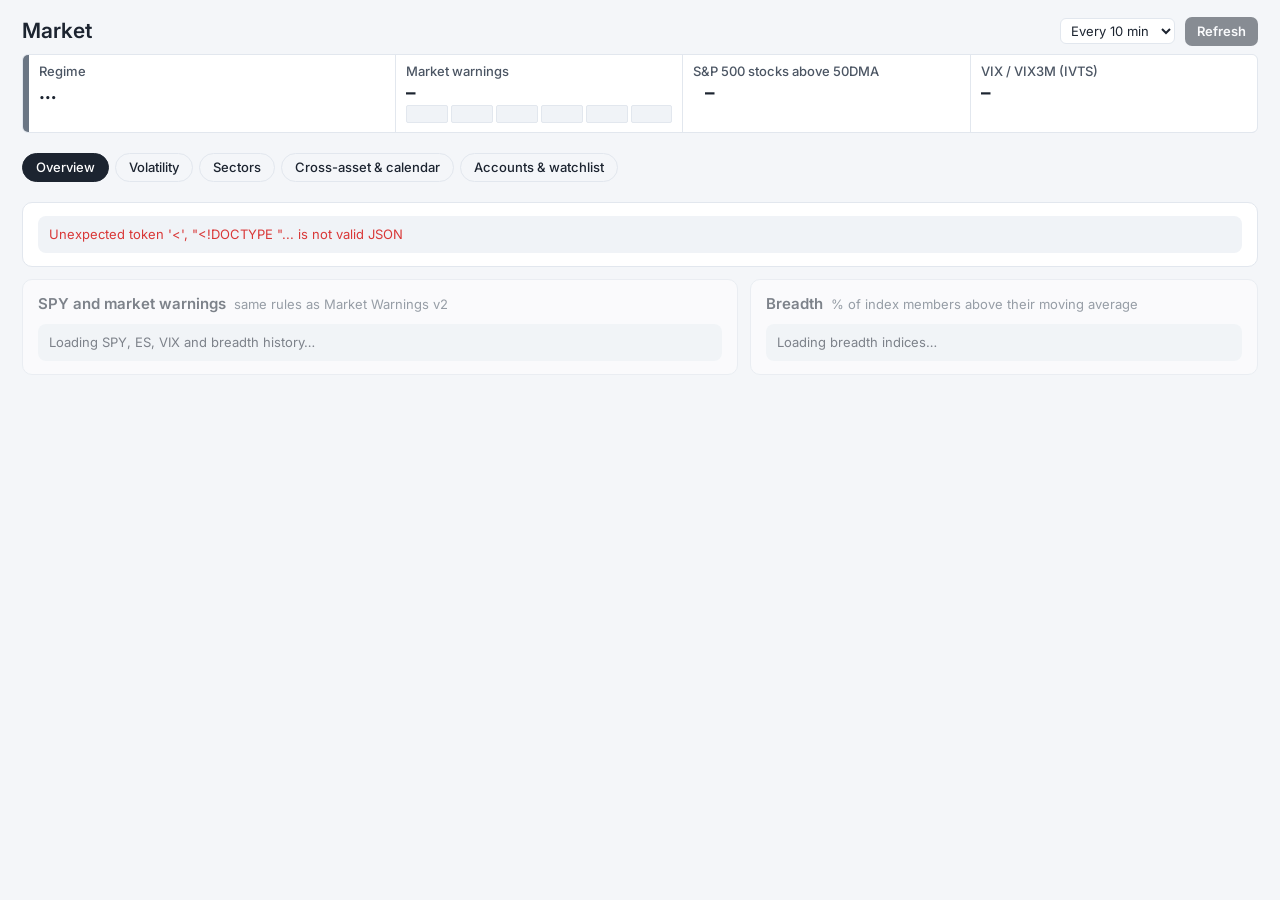
==== commit 273376ab: "Review fixes: one-page Actions, shorter Guide, one home per number Actions is one page again: Do tod" ====
--- a/web/market.html
+++ b/web/market.html
@@ -11,7 +11,7 @@
    12-col grid. Up/down colours reuse the Pine tables (teal / red); warning states reuse the
    Pine panes (white / fuchsia / red). Series slots follow the validated categorical order. */
 :root{
-  --bg:#f4f6f9; --panel:#ffffff; --ink:#1c2430; --muted:#5b6675; --faint:#8a95a3; --line:#e2e7ee; --grid:#eef1f5; --soft:#f0f3f7;
+  --bg:#f4f6f9; --panel:#ffffff; --ink:#1c2430; --muted:#4b5563; --faint:#6b7684; --line:#e2e7ee; --grid:#eef1f5; --soft:#f0f3f7;
   --accent:#2563eb;
   --up:#0f8f83; --down:#d93838; --warn:#a16207; --info:#2563eb;
   --s1:#2a78d6; --s2:#eb6834; --s3:#1baf7a;
@@ -20,11 +20,11 @@
   --f-mono:"JetBrains Mono",ui-monospace,"Cascadia Mono",Consolas,monospace;
 }
 @media (prefers-color-scheme: dark){:root:not([data-theme="light"]){
-  --bg:#0c1015; --panel:#141a21; --ink:#e6ebf1; --muted:#93a0af; --faint:#6b7684; --line:#26303b; --grid:#1e262f; --soft:#1a222b;
+  --bg:#0c1015; --panel:#141a21; --ink:#e6ebf1; --muted:#a7b3c1; --faint:#6b7684; --line:#26303b; --grid:#1e262f; --soft:#1a222b;
   --accent:#5b9bf5; --up:#2fbfa9; --down:#ff6b6b; --warn:#e0a83e; --info:#5b9bf5;
   --s1:#3987e5; --s2:#d95926; --s3:#199e70; color-scheme:dark}}
 :root[data-theme="dark"]{
-  --bg:#0c1015; --panel:#141a21; --ink:#e6ebf1; --muted:#93a0af; --faint:#6b7684; --line:#26303b; --grid:#1e262f; --soft:#1a222b;
+  --bg:#0c1015; --panel:#141a21; --ink:#e6ebf1; --muted:#a7b3c1; --faint:#6b7684; --line:#26303b; --grid:#1e262f; --soft:#1a222b;
   --accent:#5b9bf5; --up:#2fbfa9; --down:#ff6b6b; --warn:#e0a83e; --info:#5b9bf5;
   --s1:#3987e5; --s2:#d95926; --s3:#199e70; color-scheme:dark}
 .embedded .standalone{display:none}
@@ -35,12 +35,12 @@
 h1{font-size:28px} h2{font-size:16px;text-transform:uppercase;letter-spacing:.07em}
 h3{font-family:var(--f-display);font-weight:600;font-size:13px;text-transform:uppercase;letter-spacing:.07em;color:var(--muted);margin:0}
 .mono,td.n,.num{font-family:var(--f-mono);font-variant-numeric:tabular-nums}
-.muted{color:var(--muted)} .small{font-size:12px}
+.muted{color:var(--muted)} .small{font-size:13px}
 header.top{display:flex;flex-wrap:wrap;align-items:center;justify-content:space-between;gap:10px}
 .topmeta{display:flex;flex-wrap:wrap;align-items:center;gap:10px}
 button{font:inherit;font-family:var(--f-display);font-weight:600;letter-spacing:.05em;text-transform:uppercase;font-size:13px;
   background:var(--ink);color:var(--panel);border:0;border-radius:4px;padding:7px 14px;cursor:pointer}
-button.ghost{background:transparent;color:var(--ink);border:1px solid var(--line);padding:4px 10px;font-size:12px}
+button.ghost{background:transparent;color:var(--ink);border:1px solid var(--line);padding:4px 10px;font-size:13px}
 button:focus-visible,input:focus-visible,th:focus-visible{outline:2px solid var(--accent);outline-offset:2px}
 button:disabled{opacity:.5;cursor:default}
 .demo{background:var(--accent);color:var(--panel);font-family:var(--f-display);font-weight:600;letter-spacing:.05em;text-transform:uppercase;padding:6px 12px;border-radius:4px}
@@ -48,7 +48,7 @@
 /* regime strip */
 .strip{display:grid;grid-template-columns:minmax(0,1.3fr) repeat(3,minmax(0,1fr));gap:1px;background:var(--line);border:1px solid var(--line);border-radius:6px;overflow:hidden}
 .strip>div{background:var(--panel);padding:12px 14px;display:flex;flex-direction:column;gap:6px;min-width:0}
-.lbl{font-family:var(--f-display);font-size:12px;text-transform:uppercase;letter-spacing:.08em;color:var(--muted)}
+.lbl{font-family:var(--f-display);font-size:13px;text-transform:uppercase;letter-spacing:.08em;color:var(--muted)}
 .big{font-family:var(--f-display);font-weight:700;font-size:26px;line-height:1.05}
 .regime{border-left:6px solid var(--faint)}
 .seg{display:grid;grid-template-columns:repeat(6,1fr);gap:3px}
@@ -74,26 +74,26 @@
 .sub{display:flex;flex-direction:column;gap:6px;min-width:0}
 .chart{position:relative;width:100%;min-width:0}
 .chart svg{display:block;width:100%;overflow:visible}
-.chart text{font-family:var(--f-mono);font-size:10.5px;fill:var(--faint)}
-.chart .lab{font-family:var(--f-body);font-size:11px;fill:var(--ink)}
-.legend{display:flex;flex-wrap:wrap;gap:4px 14px;font-size:12px;color:var(--muted)}
+.chart text{font-family:var(--f-mono);font-size:13px;fill:var(--faint)}
+.chart .lab{font-family:var(--f-body);font-size:13px;fill:var(--ink)}
+.legend{display:flex;flex-wrap:wrap;gap:4px 14px;font-size:13px;color:var(--muted)}
 .legend span{display:inline-flex;align-items:center;gap:6px}
 .legend i{width:14px;height:3px;border-radius:2px;display:inline-block}
 .legend i.box{height:10px;width:10px;border-radius:2px}
-#tip{position:fixed;z-index:10;pointer-events:none;background:var(--ink);color:var(--panel);font-size:12px;line-height:1.4;padding:6px 9px;border-radius:4px;max-width:260px;box-shadow:0 4px 14px rgba(0,0,0,.25)}
+#tip{position:fixed;z-index:10;pointer-events:none;background:var(--ink);color:var(--panel);font-size:13px;line-height:1.4;padding:6px 9px;border-radius:4px;max-width:260px;box-shadow:0 4px 14px rgba(0,0,0,.25)}
 #tip b{font-family:var(--f-mono);font-weight:500}
 #tip .sw{display:inline-block;width:8px;height:8px;border-radius:2px;margin-right:5px;vertical-align:middle}
 
 .tbl{overflow-x:auto}
 table{border-collapse:collapse;width:100%;font-size:13px}
-th{font-family:var(--f-display);font-weight:600;text-transform:uppercase;letter-spacing:.05em;font-size:11.5px;color:var(--muted);text-align:left;padding:6px 8px;border-bottom:1px solid var(--line);white-space:nowrap}
+th{font-family:var(--f-display);font-weight:600;text-transform:uppercase;letter-spacing:.05em;font-size:13px;color:var(--muted);text-align:left;padding:6px 8px;border-bottom:1px solid var(--line);white-space:nowrap}
 th.sort{cursor:pointer} th.sort[aria-sort]{color:var(--ink)}
 td{padding:5px 8px;border-bottom:1px solid var(--soft);white-space:nowrap}
 td.n,th.n{text-align:right}
 td.heat{text-align:right;font-family:var(--f-mono);font-variant-numeric:tabular-nums;color:var(--ink)}
 tr:last-child td{border-bottom:0}
 .pos{color:var(--up)} .neg{color:var(--down)} .wrn{color:var(--warn)} .acc{color:var(--accent)}
-.chip{display:inline-block;font-family:var(--f-display);font-weight:600;font-size:11.5px;letter-spacing:.05em;text-transform:uppercase;padding:2px 7px;border-radius:3px;border:1px solid currentColor;white-space:nowrap}
+.chip{display:inline-block;font-family:var(--f-display);font-weight:600;font-size:13px;letter-spacing:.05em;text-transform:uppercase;padding:2px 7px;border-radius:3px;border:1px solid currentColor;white-space:nowrap}
 .state{display:block;padding:9px 11px;border-radius:4px;background:var(--soft);font-size:13px}
 .state.err{color:var(--down)}
 .state.err button{margin-left:8px}
@@ -102,8 +102,8 @@
 
 /* warning grid */
 .wgrid{display:grid;grid-template-columns:auto minmax(0,1fr) auto;gap:5px 10px;align-items:center}
-.wgrid .rowname{font-size:12.5px;white-space:nowrap}
-.wgrid .reading{font-family:var(--f-mono);font-size:12px;text-align:right;white-space:nowrap}
+.wgrid .rowname{font-size:13px;white-space:nowrap}
+.wgrid .reading{font-family:var(--f-mono);font-size:13px;text-align:right;white-space:nowrap}
 .hist{display:grid;grid-auto-flow:column;grid-auto-columns:minmax(0,1fr);gap:2px}
 .hist i{display:block;height:12px;border-radius:1px}
 .k-white{background:var(--soft);box-shadow:inset 0 0 0 1px var(--line)}
@@ -114,7 +114,7 @@
 
 /* bars list */
 .blist{display:flex;flex-direction:column;gap:7px}
-.brow{display:grid;grid-template-columns:minmax(0,8.5em) minmax(0,1fr) 3.6em;gap:10px;align-items:center;font-size:12.5px}
+.brow{display:grid;grid-template-columns:minmax(0,8.5em) minmax(0,1fr) 3.6em;gap:10px;align-items:center;font-size:13px}
 .btrack{position:relative;height:12px;background:var(--soft);border-radius:2px}
 .btrack>span{position:absolute;inset:0 auto 0 0;border-radius:0 2px 2px 0;background:var(--s1)}
 .btrack>em{position:absolute;top:-2px;bottom:-2px;width:1px;background:var(--faint)}
@@ -124,19 +124,19 @@
 .kv b{font-family:var(--f-display);font-weight:600;font-size:20px}
 .row{display:flex;flex-wrap:wrap;gap:8px;align-items:center}
 input[type=text]{font:inherit;font-family:var(--f-mono);background:var(--panel);color:var(--ink);border:1px solid var(--line);border-radius:4px;padding:6px 9px;min-width:0;flex:1 1 220px}
-.tag{display:inline-flex;align-items:center;gap:6px;font-family:var(--f-mono);font-size:12px;background:var(--soft);border:1px solid var(--line);border-radius:3px;padding:2px 4px 2px 8px}
+.tag{display:inline-flex;align-items:center;gap:6px;font-family:var(--f-mono);font-size:13px;background:var(--soft);border:1px solid var(--line);border-radius:3px;padding:2px 4px 2px 8px}
 .tag button{background:transparent;color:var(--muted);padding:0 4px;font-size:14px;border:0}
 .cards{display:grid;grid-template-columns:repeat(auto-fill,minmax(260px,1fr));gap:12px}
 .card{border:1px solid var(--line);border-radius:5px;padding:10px 12px;display:flex;flex-direction:column;gap:6px;min-width:0}
 .card .hd{display:flex;justify-content:space-between;align-items:baseline;gap:8px}
 .card .sym{font-family:var(--f-mono);font-weight:500}
 .toggle{display:inline-flex;border:1px solid var(--line);border-radius:4px;overflow:hidden}
-.toggle button{background:transparent;color:var(--muted);border:0;border-radius:0;padding:4px 11px;font-size:12px}
+.toggle button{background:transparent;color:var(--muted);border:0;border-radius:0;padding:4px 11px;font-size:13px}
 .toggle button+button{border-left:1px solid var(--line)}
 .toggle button[aria-pressed="true"]{background:var(--ink);color:var(--panel)}
-select{font:inherit;font-size:12px;background:var(--panel);color:var(--ink);border:1px solid var(--line);border-radius:4px;padding:4px 6px}
+select{font:inherit;font-size:13px;background:var(--panel);color:var(--ink);border:1px solid var(--line);border-radius:4px;padding:4px 6px}
 select:focus-visible{outline:2px solid var(--accent);outline-offset:2px}
-.note{font-size:12px;color:var(--muted);max-width:80ch;margin:0}
+.note{font-size:13px;color:var(--muted);max-width:80ch;margin:0}
 @media (prefers-reduced-motion:no-preference){.loading{animation:pulse 1.4s ease-in-out infinite}@keyframes pulse{50%{opacity:.45}}}
 </style>
 <link rel="stylesheet" href="compact.css">
@@ -168,8 +168,8 @@
     <div><span class="lbl">VIX / VIX3M (IVTS)</span><div class="tilerow"><div class="sub"><span class="big" id="ivtsBig">–</span><span class="small muted" id="ivtsSub"></span></div></div><div class="chart" id="ivtsSpark"></div></div>
   </section>
 
-  <div class="grid" data-subs id="mdGrid">
-    <section class="panel c12" id="pVixc" data-sub="Overview"><header><h2>VIX conditions</h2><span class="small muted">active conditions, what followed historically, and the size that implies · full table on Today's pick</span></header><div id="vcBody"></div></section>
+  <div class="grid" data-subs data-first id="mdGrid">
+    <section class="panel c12" id="pVixc" data-sub="Overview"><div id="vcBody"></div></section>
     <section class="panel c7" id="pWarn" data-sub="Overview">
       <header><h2>SPY and market warnings</h2><span class="small muted">same rules as Market Warnings v2</span></header>
       <div id="warnBody" class="sub"><div class="state loading">Loading SPY, ES, VIX and breadth history…</div></div>
@@ -707,7 +707,7 @@
 function oddsLines() {
   if (!ODDS || !$("warnOdds")) return;
   const k = Math.min(5, S.warnTested ?? ODDS.warnings.total5), st = ODDS.warnings.all[String(k)];
-  $("warnOdds").textContent = st ? `${k} of the 5 tested: a 5% drop followed ${Math.round(st.dd5)}% of the time (normally ${Math.round(ODDS.base)}%) · size: see Trade readiness` : "";
+  $("warnOdds").textContent = st ? `a 5% drop followed ${Math.round(st.dd5)}% of the time (normally ${Math.round(ODDS.base)}%) · size: see Trade readiness` : "";
 }
 function renderRegime() {
   const br = S.s5fi, sct = S.sect || {};
--- a/web/compact.css
+++ b/web/compact.css
@@ -11,37 +11,37 @@
 .kv{gap:6px}
 .kv>div{padding:6px 9px}
 .kv b{font-size:17px}
-table{font-size:12.5px}
-th{padding:4px 6px;font-size:11px}
+table{font-size:13px}
+th{padding:4px 6px;font-size:13px}
 td{padding:3px 6px}
-.note{font-size:11.5px}
+.note{font-size:13px}
 .tabs button{padding:6px 11px}
 header.top{gap:8px}
 header.top .muted.small{display:none}
-button{padding:5px 11px;font-size:12px}
+button{padding:5px 11px;font-size:13px}
 input,select{padding:3px 6px}
-.legend{gap:10px;font-size:11.5px}
+.legend{gap:10px;font-size:13px}
 .cards{gap:8px}
 .card{padding:8px 10px}
 
 /* sub-tabs */
 .subnav{display:flex;flex-wrap:wrap;gap:4px;margin:0 0 -2px}
-.subnav button{background:transparent;color:var(--muted);border:1px solid var(--line);border-radius:4px;padding:4px 11px;font-size:11.5px}
+.subnav button{background:transparent;color:var(--muted);border:1px solid var(--line);border-radius:4px;padding:4px 11px;font-size:13px}
 .subnav button[aria-selected="true"]{background:var(--accent);border-color:var(--accent);color:var(--panel)}
 .subnav button:hover{border-color:var(--accent)}
 
 /* today's pick */
 .pickbar{display:grid;grid-template-columns:minmax(0,1fr) minmax(0,1.2fr);gap:12px;align-items:center;background:var(--panel);border:1px solid var(--line);border-left:4px solid var(--accent);border-radius:6px;padding:9px 12px;margin-bottom:8px}
 .pickbar .big{display:block;font-family:var(--f-display);font-weight:600;font-size:20px}
-.pickbar ul{margin:0;padding-left:16px;font-size:12.5px}
+.pickbar ul{margin:0;padding-left:16px;font-size:13px}
 .pgrid{display:grid;grid-template-columns:3.2em minmax(0,1fr) minmax(0,1fr);gap:8px}
-.phead{font-family:var(--f-display);font-weight:600;text-transform:uppercase;letter-spacing:.06em;font-size:12px;color:var(--muted);align-self:end}
+.phead{font-family:var(--f-display);font-weight:600;text-transform:uppercase;letter-spacing:.06em;font-size:13px;color:var(--muted);align-self:end}
 .pside{font-family:var(--f-display);font-weight:600;font-size:17px;writing-mode:vertical-rl;transform:rotate(180deg);text-align:center;align-self:center}
 .pcell{background:var(--panel);border:1px solid var(--line);border-radius:6px;padding:9px 11px;display:flex;flex-direction:column;gap:6px;min-width:0}
 .pcell.top{border-color:var(--accent);box-shadow:0 0 0 1px var(--accent)}
 .kv.mini{grid-template-columns:repeat(auto-fit,minmax(118px,1fr))}
 .kv.mini b{font-size:15px}
-ul.checks{margin:0;padding-left:0;list-style:none;font-size:12px;display:flex;flex-direction:column;gap:2px}
+ul.checks{margin:0;padding-left:0;list-style:none;font-size:13px;display:flex;flex-direction:column;gap:2px}
 @media (max-width:900px){.pgrid{grid-template-columns:minmax(0,1fr)}.pside,.phead{display:none}.pickbar{grid-template-columns:minmax(0,1fr)}}
 
 /* account cards side by side (reconciliation) */
@@ -59,9 +59,9 @@
 
 /* sector read */
 .readlist{display:flex;flex-direction:column;gap:6px}
-.read{display:flex;flex-direction:column;gap:1px;padding:6px 9px;border-left:3px solid var(--line);background:var(--soft);border-radius:3px;font-size:12.5px}
+.read{display:flex;flex-direction:column;gap:1px;padding:6px 9px;border-left:3px solid var(--line);background:var(--soft);border-radius:3px;font-size:13px}
 .read.rd-pos{border-left-color:var(--up)} .read.rd-wrn{border-left-color:var(--warn)}
-.rsrow{display:grid;grid-template-columns:3.4em minmax(0,1fr) 5.5em;gap:8px;align-items:center;font-size:12px;padding:1px 0}
+.rsrow{display:grid;grid-template-columns:3.4em minmax(0,1fr) 5.5em;gap:8px;align-items:center;font-size:13px;padding:1px 0}
 .rstrack{position:relative;height:10px;background:var(--soft);border-radius:2px}
 .rstrack i{position:absolute;top:0;bottom:0;border-radius:2px}
 .rstrack em{position:absolute;left:50%;top:-2px;bottom:-2px;width:1px;background:var(--faint)}
@@ -75,28 +75,28 @@
 #tip{z-index:200!important}
 /* data freshness strip */
 .freshbar{display:flex;flex-wrap:wrap;gap:4px;align-items:center;flex:1 1 auto;justify-content:center}
-.fchip{font-size:11px;padding:1px 6px;border:1px solid var(--line);border-radius:3px;color:var(--muted);background:var(--soft)}
+.fchip{font-size:13px;padding:1px 6px;border:1px solid var(--line);border-radius:3px;color:var(--muted);background:var(--soft)}
 .fchip b{font-family:var(--f-mono);font-weight:500;color:var(--ink)}
 .fchip.st{border-color:var(--down);color:var(--down)} .fchip.st b{color:var(--down)}
 /* trade readiness bar */
 .readybar{display:flex;flex-wrap:wrap;gap:6px 10px;align-items:center;background:var(--panel);border:1px solid var(--line);border-radius:6px;padding:6px 10px}
 .rdsize{font-family:var(--f-display);font-weight:600;font-size:17px}
 .rdwhy{flex:1 1 280px;min-width:0}
-.rdchip{font-size:11.5px;padding:1px 7px;border:1px solid var(--line);border-radius:3px;background:var(--soft)}
+.rdchip{font-size:13px;padding:1px 7px;border:1px solid var(--line);border-radius:3px;background:var(--soft)}
 /* trade journal */
 .jcards{display:grid;grid-template-columns:repeat(auto-fill,minmax(300px,1fr));gap:8px;max-height:calc(100vh - 290px);overflow:auto;padding-right:4px}
 .jcard{border:1px solid var(--line);border-left:3px solid var(--line);border-radius:6px;padding:7px 9px;display:flex;flex-direction:column;gap:4px;background:var(--panel);cursor:pointer;min-width:0}
 .jcard.w{border-left-color:var(--up)} .jcard.l{border-left-color:var(--down)}
 .jcard:hover{border-color:var(--accent)}
 .jmeta{display:flex;flex-wrap:wrap;gap:3px 10px;color:var(--muted)}
-.jnote{font-size:12px;background:var(--soft);border-radius:3px;padding:4px 7px;cursor:text}
+.jnote{font-size:13px;background:var(--soft);border-radius:3px;padding:4px 7px;cursor:text}
 .swing{display:grid;grid-template-columns:minmax(0,1fr) auto;gap:8px;align-items:center}
 .swing .rstrack b{position:absolute;top:-3px;bottom:-3px;width:2px;background:var(--ink)}
 .dot{display:inline-block;width:8px;height:8px;border-radius:2px;margin-right:5px;vertical-align:middle}
 /* journal list + detail */
 .jlist{max-height:calc(100vh - 300px);overflow:auto;display:flex;flex-direction:column;gap:2px;padding-right:3px}
-.jfh{display:flex;justify-content:space-between;align-items:center;width:100%;background:var(--soft);color:var(--ink);border:1px solid var(--line);border-radius:4px;padding:5px 8px;text-transform:none;letter-spacing:0;font-family:var(--f-body);font-weight:400;font-size:12.5px}
-.jrow{display:grid;grid-template-columns:3.4em minmax(0,1fr) 3.4em 5.2em 4.6em;gap:6px;align-items:center;padding:4px 8px;border-radius:3px;cursor:pointer;font-size:12.5px;border-left:2px solid transparent}
+.jfh{display:flex;justify-content:space-between;align-items:center;width:100%;background:var(--soft);color:var(--ink);border:1px solid var(--line);border-radius:4px;padding:5px 8px;text-transform:none;letter-spacing:0;font-family:var(--f-body);font-weight:400;font-size:13px}
+.jrow{display:grid;grid-template-columns:3.4em minmax(0,1fr) 3.4em 5.2em 4.6em;gap:6px;align-items:center;padding:4px 8px;border-radius:3px;cursor:pointer;font-size:13px;border-left:2px solid transparent}
 .jrow:hover{background:var(--soft)} .jrow.sel{background:color-mix(in srgb,var(--accent) 16%,transparent);border-left-color:var(--accent)}
 .jrow span{min-width:0;overflow:hidden;text-overflow:ellipsis;white-space:nowrap}
 .jbar{position:relative;height:6px;background:var(--soft);border-radius:2px} .jbar i{position:absolute;top:0;bottom:0;border-radius:2px}
--- a/web/desk.css
+++ b/web/desk.css
@@ -1,26 +1,44 @@
-/* Calm layout, loaded last on the desk and the Market page. Colour has one meaning each: red = stop or warning,
-   amber = caution, teal = OK, blue = size or selection. Sentence case, one set of type sizes, quieter panels. */
-body{font-size:13.5px;line-height:1.45}
+/* Calm layout, loaded last on the desk and the Market page. Red and green numbers = direction (up or down). Outlined chips
+   = a warning or caution, so one never reads as a down day. Filled teal = OK, blue = size or selection. Sentence case,
+   nothing under 13px except chart axes and sidebar badges. */
+body{font-size:14px;line-height:1.45}
+:focus-visible{outline:2px solid var(--accent);outline-offset:1px}
 h1,h2,h3,th,button,.lbl,.chip,.phead,a.btnlink,.demo{text-transform:none;letter-spacing:0}
 h2{font-size:15px;font-weight:600}
-h3{font-size:13.5px;font-weight:600;color:var(--ink)}
-.lbl{font-size:12px;font-weight:500}
-th{font-size:12px;font-weight:600}
+h3{font-size:14px;font-weight:600;color:var(--ink)}
+.lbl{font-size:13px;font-weight:500}
+th{font-size:13px;font-weight:600}
 button,a.btnlink{font-size:13px;font-weight:600;border-radius:7px;padding:5px 12px}
 input,select{border-radius:6px}
 .panel{border-radius:10px;padding:13px 15px;gap:9px}
 .grid{gap:12px}
-.chip{border:0;border-radius:999px;font-size:12px;padding:1px 9px;background:var(--soft);color:var(--ink)}
+.chip{border:0;border-radius:999px;font-size:13px;padding:1px 9px;background:var(--soft);color:var(--ink)}
 .chip.pos{background:color-mix(in srgb,var(--up) 15%,transparent);color:var(--up)}
-.chip.neg{background:color-mix(in srgb,var(--down) 14%,transparent);color:var(--down)}
-.chip.wrn{background:color-mix(in srgb,var(--warn) 16%,transparent);color:var(--warn)}
+.chip.neg{background:transparent;box-shadow:inset 0 0 0 1.5px var(--down);color:var(--down)}
+.chip.wrn{background:transparent;box-shadow:inset 0 0 0 1.5px var(--warn);color:var(--warn)}
 .sz{color:var(--accent)}
 .state{border-radius:8px}
 .kv>div{border-radius:8px}
-.subnav{gap:6px;margin:0}
+.subnav{gap:6px;margin:12px 0}
 .subnav button{border-radius:999px;font-size:13px;font-weight:500;padding:4px 13px;color:var(--ink)}
 .subnav button[aria-selected="true"]{background:var(--ink);border-color:var(--ink);color:var(--panel)}
-.tab>.subnav,.grid+.subnav{margin-bottom:10px}
+.tab>.subnav:first-child{margin-top:0}
+
+/* folded sections: the title row opens them */
+details.fold{display:block;padding:0}
+details.fold>summary{display:flex;align-items:center;gap:10px;padding:11px 15px;cursor:pointer;list-style:none}
+details.fold>summary::-webkit-details-marker{display:none}
+details.fold>summary::before{content:"›";color:var(--muted);font-size:17px;line-height:1;transition:transform .12s}
+details.fold[open]>summary::before{transform:rotate(90deg)}
+details.fold>summary>h2{flex:none}
+details.fold>summary>.small{flex:1 1 0;min-width:0;white-space:nowrap;overflow:hidden;text-overflow:ellipsis}
+details.fold>div{padding:0 15px 13px}
+.steps{display:grid;grid-template-columns:repeat(auto-fit,minmax(220px,1fr));gap:10px;margin:9px 0 11px}
+.steps>div{display:grid;grid-template-columns:auto 1fr;column-gap:10px;padding:11px 13px;background:var(--soft);border-radius:8px}
+.steps b{grid-row:span 2;display:grid;place-items:center;width:26px;height:26px;border-radius:50%;background:var(--accent);color:var(--panel)}
+.steps h3{align-self:center}
+.steps p{margin:3px 0 0}
+.rsx{white-space:nowrap;overflow:hidden;text-overflow:ellipsis}
 
 /* long explanations: one quiet line, click to read the rest */
 .note{display:-webkit-box;-webkit-box-orient:vertical;-webkit-line-clamp:1;overflow:hidden;cursor:pointer;max-width:none}
@@ -41,7 +59,7 @@
   font-size:13px;font-weight:600;white-space:nowrap;flex:none}
 .datapill.st{background:color-mix(in srgb,var(--warn) 16%,transparent);color:var(--warn)}
 .updbox{gap:7px}
-#updMeta{color:var(--muted);font-size:12px}
+#updMeta{color:var(--muted);font-size:13px}
 .themeBtn{min-width:0;display:inline-flex;gap:2px;padding:3px;border-radius:999px;background:var(--soft);border:1px solid var(--line);color:var(--muted);flex:none}
 .themeBtn span{display:grid;place-items:center;width:26px;height:24px;border-radius:999px}
 .themeBtn svg{width:15px;height:15px}
@@ -52,24 +70,24 @@
 .desk .readybar .lbl{color:var(--muted)}
 .rdsize{font-weight:700;font-size:17px;white-space:nowrap}
 .desk .rdwhy{flex:1 1 0;min-width:0;white-space:nowrap;overflow:hidden;text-overflow:ellipsis}
-button.rdchip{background:var(--soft);color:var(--ink);border:1px solid var(--line);border-radius:7px;font-size:12px;font-weight:500;padding:2px 8px;white-space:nowrap}
+button.rdchip{background:var(--soft);color:var(--ink);border:1px solid var(--line);border-radius:7px;font-size:13px;font-weight:500;padding:2px 8px;white-space:nowrap}
 button.rdchip:hover{border-color:var(--accent)}
 #rdOpen{white-space:nowrap}
 
 .side{grid-column:1;grid-row:3;position:sticky;top:96px;max-height:calc(100vh - 96px);overflow:auto;padding:12px 10px;border-right:1px solid var(--line);min-height:calc(100vh - 96px)}
 .side .tabs{display:flex;flex-direction:column;flex-wrap:nowrap;gap:14px;border:0;border-radius:0;overflow:visible}
 .ngroup{display:flex;flex-direction:column;gap:1px}
-.ngroup>span{font-size:12px;font-weight:600;color:var(--muted);padding:0 9px 3px}
+.ngroup>span{font-size:13px;font-weight:600;color:var(--muted);padding:0 9px 3px}
 .side .tabs button{display:flex;justify-content:space-between;align-items:center;gap:6px;width:100%;background:transparent;color:var(--ink);border:0;border-radius:7px;
-  padding:6px 9px;font-size:13.5px;font-weight:500;text-align:left}
+  padding:6px 9px;font-size:14px;font-weight:500;text-align:left}
 .side .tabs button+button{border-left:0}
 .side .tabs button:hover{background:var(--soft)}
 .side .tabs button[aria-selected="true"]{background:color-mix(in srgb,var(--accent) 13%,transparent);color:var(--accent);font-weight:600}
-.nbadge{font-family:var(--f-mono);font-size:11px;font-weight:500;padding:0 6px;border-radius:999px;background:var(--soft);color:var(--muted);white-space:nowrap}
+.nbadge{font-family:var(--f-mono);font-size:12px;font-weight:500;padding:0 6px;border-radius:999px;background:var(--soft);color:var(--muted);white-space:nowrap}
 .nbadge:empty{display:none}
 .nbadge.pos{background:color-mix(in srgb,var(--up) 15%,transparent);color:var(--up)}
-.nbadge.neg{background:color-mix(in srgb,var(--down) 14%,transparent);color:var(--down)}
-.nbadge.wrn{background:color-mix(in srgb,var(--warn) 16%,transparent);color:var(--warn)}
+.nbadge.neg{background:transparent;box-shadow:inset 0 0 0 1.5px var(--down);color:var(--down)}
+.nbadge.wrn{background:transparent;box-shadow:inset 0 0 0 1.5px var(--warn);color:var(--warn)}
 .nbadge.sz{background:color-mix(in srgb,var(--accent) 13%,transparent);color:var(--accent)}
 
 .desk .tab{grid-column:2;grid-row:3;padding:14px 18px 36px;min-width:0;max-width:1560px}
@@ -83,7 +101,7 @@
 .snapchip{background:var(--soft);color:var(--ink);border:1px solid var(--line);border-radius:999px;font-size:13px;font-weight:600;padding:3px 12px;white-space:nowrap}
 .snapchip.open{background:color-mix(in srgb,var(--up) 13%,transparent);color:var(--up);border-color:transparent}
 .snappop{position:absolute;right:0;top:calc(100% + 8px);z-index:70;width:min(320px,calc(100vw - 24px));background:var(--panel);border:1px solid var(--line);border-radius:10px;
-  padding:12px;display:flex;flex-direction:column;gap:8px;box-shadow:0 10px 30px rgba(0,0,0,.25);font-size:12.5px}
+  padding:12px;display:flex;flex-direction:column;gap:8px;box-shadow:0 10px 30px rgba(0,0,0,.25);font-size:13px}
 .snappop input[type=password]{width:100%;background:var(--panel);color:var(--ink);border:1px solid var(--line);border-radius:6px;padding:6px 8px;font:inherit}
 
 @media (max-width:1180px){.desk .rdwhy{display:none} .desk .readybar{flex-wrap:wrap}}
--- a/web/vixcond.css
+++ b/web/vixcond.css
@@ -4,10 +4,10 @@
 .vcsize{font-family:var(--f-display);font-weight:600;font-size:22px;line-height:1.1}
 .vcrs{display:flex;flex-wrap:wrap;gap:5px}
 .vcr{display:inline-flex;flex-direction:column;padding:3px 8px;border:1px solid var(--line);border-radius:4px;background:var(--soft);min-width:5.6em}
-.vcr span{font-size:11.5px;color:var(--muted)}
+.vcr span{font-size:13px;color:var(--muted)}
 .vcr b{font-family:var(--f-mono);font-size:13px}
 .vcr.w{border-color:var(--warn)} .vcr.w b{color:var(--warn)}
 .vclist{display:grid;grid-template-columns:repeat(auto-fit,minmax(420px,1fr));gap:6px;margin-top:8px}
-.vcc{border-left:3px solid var(--line);background:var(--soft);border-radius:3px;padding:6px 9px;display:flex;flex-direction:column;gap:2px;font-size:12.5px}
-.vck{font-family:var(--f-display);font-weight:600;font-size:12px;color:var(--muted)}
+.vcc{border-left:3px solid var(--line);background:var(--soft);border-radius:3px;padding:6px 9px;display:flex;flex-direction:column;gap:2px;font-size:13px}
+.vck{font-family:var(--f-display);font-weight:600;font-size:13px;color:var(--muted)}
 @media (max-width:900px){.vchead{grid-template-columns:minmax(0,1fr)}}
